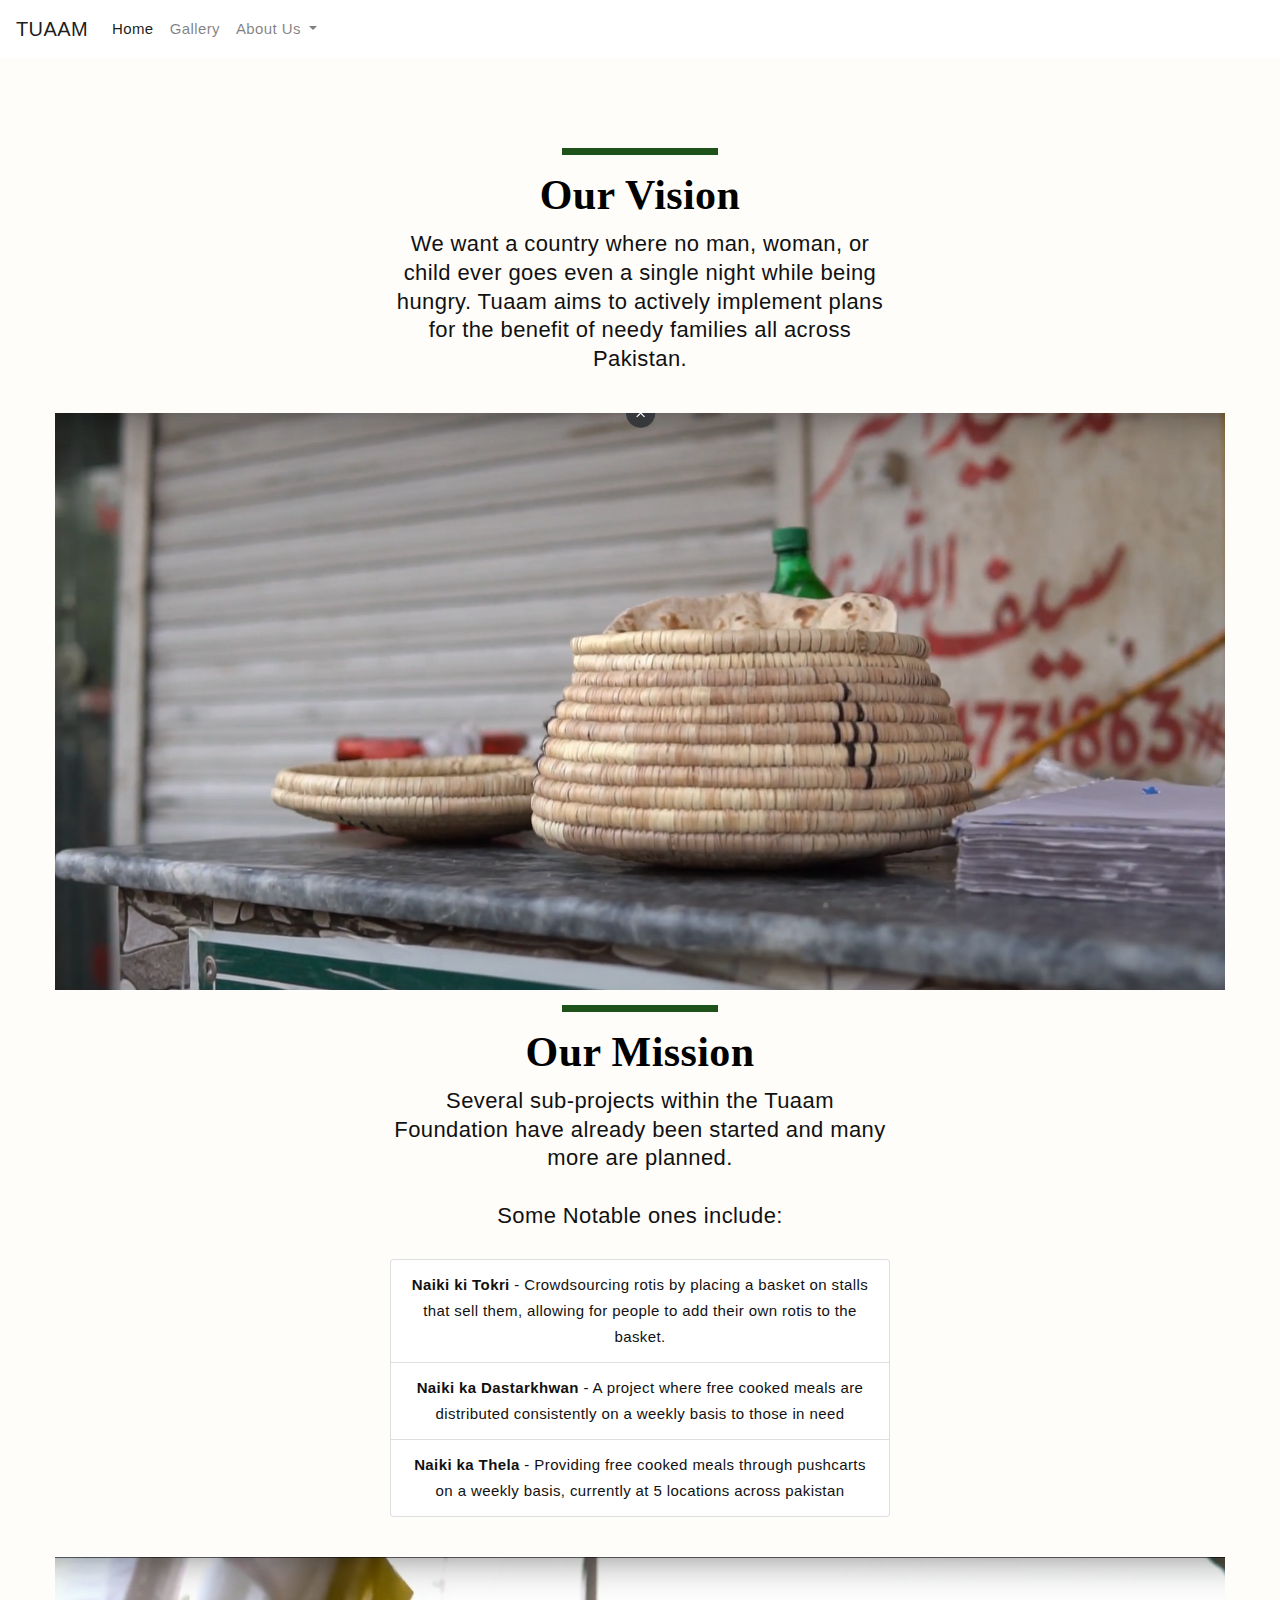
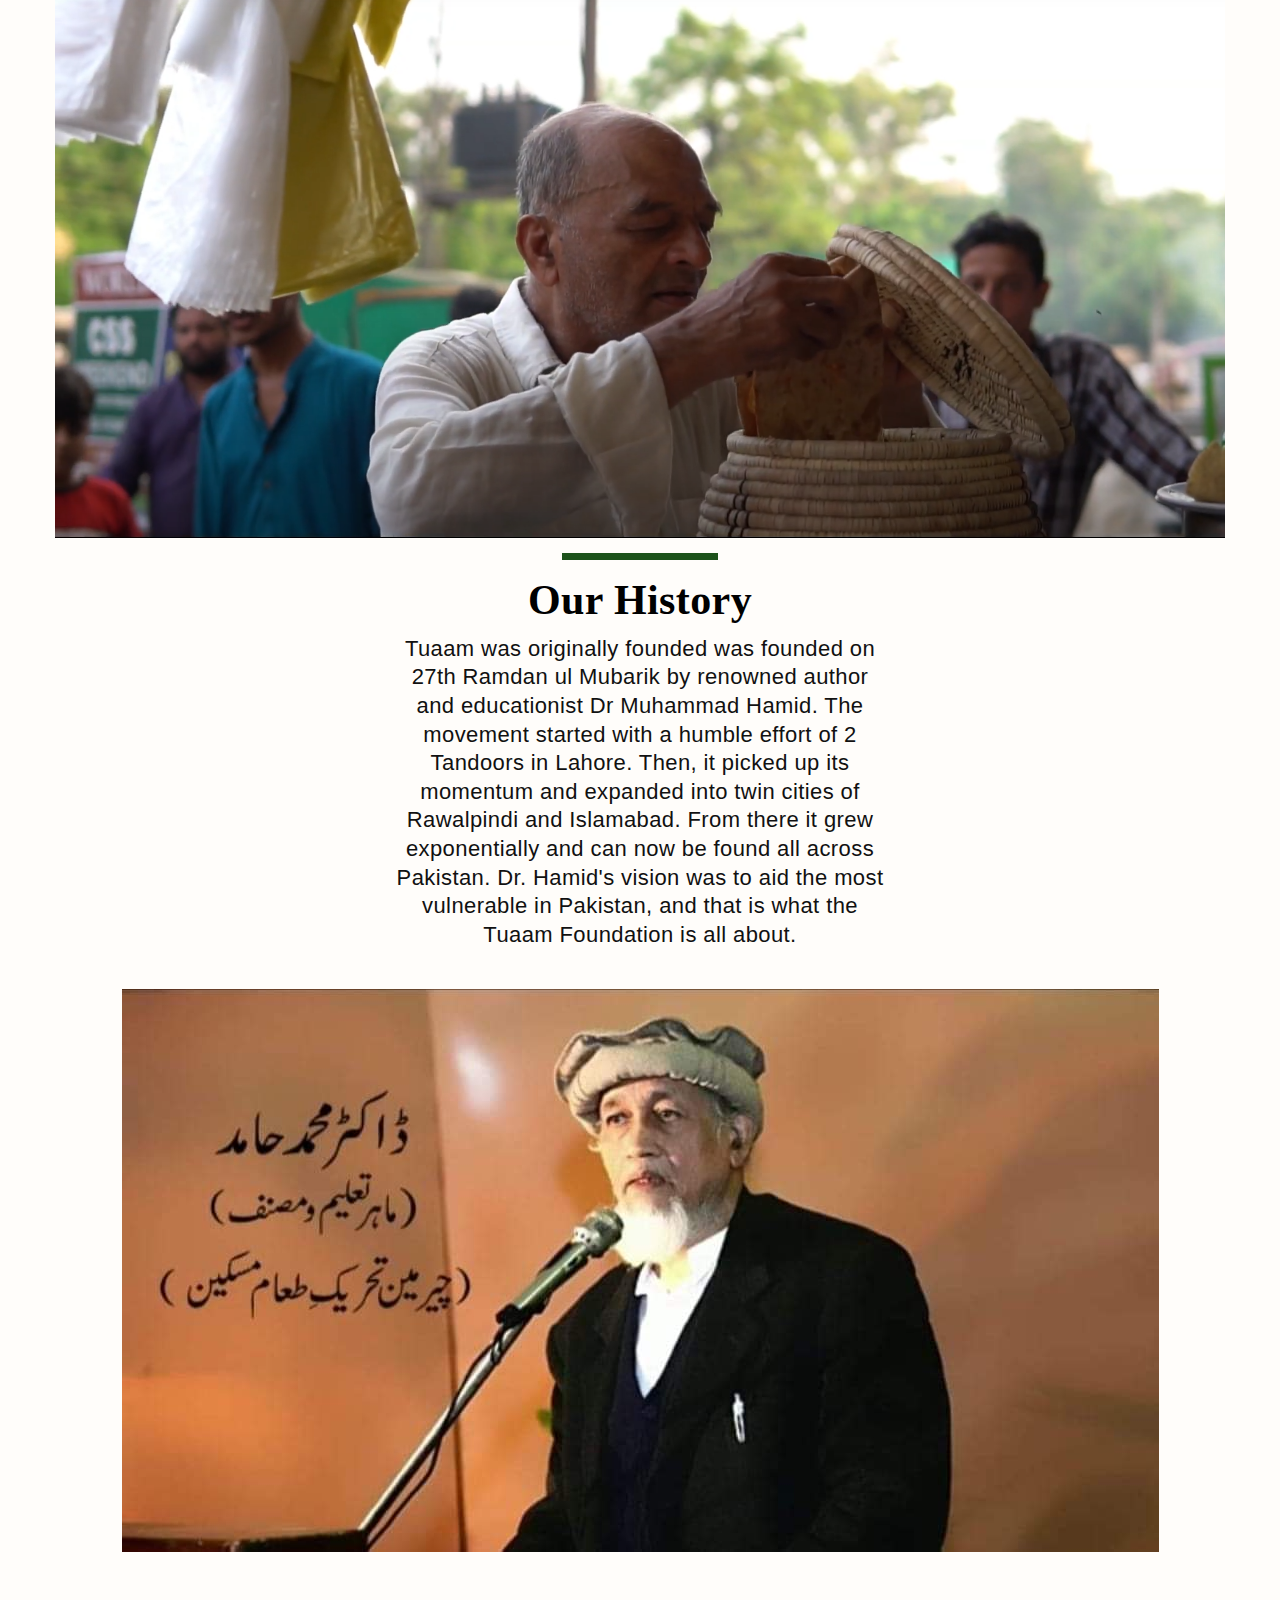
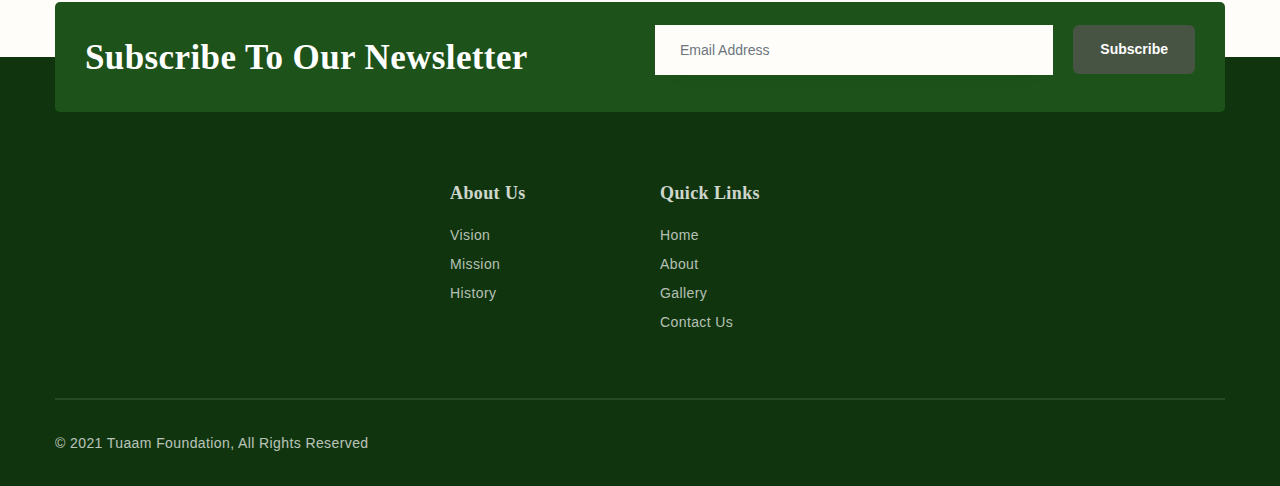
==== about.html @ 864266a8 "finished website" ====
<head>
  <title>About - Tuaam Foundation</title>
  <meta charset="utf-8" />
  <meta name="description" content="" />
  <meta name="viewport" content="width=device-width, initial-scale=1" />

  <link rel="shortcut icon" type="image/x-icon" href="img/icons/logo.png" />

  <link rel="stylesheet" href="css/bootstrap.min.css" />
  <link
    href="https://cdnjs.cloudflare.com/ajax/libs/bootstrap-datepicker/1.3.0/css/datepicker.css"
    rel="stylesheet"
    type="text/css"
  />
  <link rel="stylesheet" href="css/animate.css" />
  <link rel="stylesheet" href="css/all.min.css" />
  <link rel="stylesheet" href="css/default.css" />
  <link rel="stylesheet" href="css/style.css" />
  <link rel="stylesheet" href="css/responsive.css" />
  <link rel="stylesheet" class="color-changing" href="css/color.css" />
</head>

<nav class="navbar navbar-expand-lg navbar-light">
  <a class="navbar-brand" href="index.html">TUAAM</a>
  <button class="navbar-toggler" type="button" data-toggle="collapse" data-target="#navbarSupportedContent" aria-controls="navbarSupportedContent" aria-expanded="false" aria-label="Toggle navigation">
    <span class="navbar-toggler-icon"></span>
  </button>

  <div class="collapse navbar-collapse" id="navbarSupportedContent">
    <ul class="navbar-nav mr-auto">
      <li class="nav-item active">
        <a class="nav-link" href="index.html">Home <span class="sr-only">(current)</span></a>
      </li>
      <li class="nav-item">
        <a class="nav-link" href="gallery.html">Gallery</a>
      </li>
      <li class="nav-item dropdown">
        <a class="nav-link dropdown-toggle" href="#" id="navbarDropdown" role="button" data-toggle="dropdown" aria-haspopup="true" aria-expanded="false">
          About Us
        </a>
        <div class="dropdown-menu" aria-labelledby="navbarDropdown">
          <a class="dropdown-item" href="about.html#Vision">Vision</a>
          <a class="dropdown-item" href="about.html#Mission">Mission</a>
          <a class="dropdown-item" href="about.html#History">History</a>
        </div>
      </li>
    </ul>
  </div>
</nav>

<body>
  <section class="bg-light-white pt-90 pb-90 pb-md-50">
    <div class="container">
      <div class="row" id="Vision">
        <div class="col-lg-12 text-center">
          <img src="img/icons/line.png" alt="" class="line mb-15" />
          <h1 class="fs-42 slab f-800" style="color: black">Our Vision</h1>
          <h4 class="location-mp" style="color: rgb(17, 17, 17)">
            We want a country where no man, woman, or child ever goes even a
            single night while being hungry. Tuaam aims to actively implement
            plans for the benefit of needy families all across Pakistan.
          </h4>
          <img
            src="img/about/tokri.png"
            alt="Picture of one of our projects"
            class="line mb-15"
          />
        </div>
      </div>
      <div class="row" id="Mission">
        <div class="col-lg-12 text-center">
          <img src="img/icons/line.png" alt="" class="line mb-15" />
          <h1 class="fs-42 slab f-800" style="color: black">Our Mission</h1>
          <h4 class="location-mp" style="color: rgb(17, 17, 17)">
            Several sub-projects within the Tuaam Foundation have already been
            started and many more are planned. 
            <br>
            <br />
            Some Notable ones include:
            <br />
            <br>
            <ul class="list-group">
              <li class="list-group-item">
                <b>Naiki ki Tokri</b> - Crowdsourcing rotis by placing a basket
                on stalls that sell them, allowing for people to add their own
                rotis to the basket.
              </li>
              <li class="list-group-item"><b>Naiki ka Dastarkhwan</b> - A project where free cooked meals are distributed consistently on a weekly basis to those in need</b></li>
              <li class="list-group-item"><b>Naiki ka Thela</b> - Providing free cooked meals through pushcarts on a weekly basis, currently at 5 locations across pakistan</li>
            </ul>
          </h4>
          <img
            src="img/about/naiki.png"
            alt="Man drawing rotis from naiki ki tokri"
            class="line mb-15"
          />
        </div>
      </div>
      <div class="row" id="History">
        <div class="col-lg-12 text-center">
          <img src="img/icons/line.png" alt="" class="line mb-15" />
          <h1 class="fs-42 slab f-800" style="color: black">Our History</h1>
          <h4 class="location-mp" style="color: rgb(17, 17, 17)">
            Tuaam was originally founded was founded on 27th Ramdan ul Mubarik by renowned author and educationist Dr Muhammad Hamid. The movement started with a humble effort of 2 Tandoors in Lahore. Then, it picked up its momentum and expanded into twin cities of Rawalpindi and Islamabad. From there it grew exponentially and can now be found all across Pakistan. Dr. Hamid's vision was to aid the most vulnerable in Pakistan, and that is what the Tuaam Foundation is all about.
          </h4>
          <img
            src="img/about/hamid.jpg"
            alt="Picture of one of our projects"
            class="line mb-15"
          />
        </div>
      </div>
    </div>
  </section>

  <!-- bootstrap_modal starts here -->
  <div
    class="modal fade"
    id="volunteerModal"
    tabindex="-1"
    role="dialog"
    aria-labelledby="volunteerModalLabel"
    aria-hidden="true"
  >
    <div class="modal-dialog modal-lg" role="document">
      <div class="modal-content">
        <div class="modal-body" style="padding: 20px">
          <div class="text-center" style="padding: 20px 0">
            <h4><strong>PLEASE FILL IN YOUR PARTICULARS</strong></h4>
            <button
              type="button"
              class="close text-right"
              data-dismiss="modal"
              style="position: absolute; top: 6px; right: 8px"
            >
              &times;
            </button>
          </div>
          <div class="input-group mb-3">
            <div class="input-group-prepend">
              <span class="input-group-text"
                ><img src="img/images/name.png" width="15"
              /></span>
            </div>
            <input
              type="text"
              class="form-control"
              placeholder="Full Name"
              id="register-full-name"
              name="register-full-name"
            />
          </div>
          <div class="input-group mb-3">
            <div class="input-group-prepend">
              <span class="input-group-text"
                ><img src="img/images/mail.png" width="15"
              /></span>
            </div>
            <input
              type="text"
              class="form-control"
              placeholder="Email Address"
              id="register-email"
              name="register-email"
            />
          </div>
          <div class="input-group mb-3">
            <div class="input-group-prepend">
              <span class="input-group-text"
                ><img src="img/images/password.png" width="15"
              /></span>
            </div>
            <input
              type="text"
              class="form-control"
              placeholder="Password"
              id="register-password"
              name="register-password"
            />
          </div>
          <div class="input-group mb-3">
            <div class="input-group-prepend">
              <span class="input-group-text"
                ><img src="img/images/password.png" width="15"
              /></span>
            </div>
            <input
              type="text"
              class="form-control"
              placeholder="Re-enter Password"
              id="register-repeated-password"
              name="register-repeated-password"
            />
          </div>
          <div class="input-group mb-3">
            <div class="input-group-prepend">
              <span class="input-group-text"
                ><img src="img/images/telephone.png" width="15"
              /></span>
            </div>
            <input
              type="text"
              class="form-control"
              placeholder="Phone Number"
              id="register-phone-number"
              name="register-phone-number"
            />
          </div>

          <div class="mb-3">
            <div class="" style="width: 100%">
              <button type="button" class="btn btn-warning">CONTINUE</button>
            </div>
          </div>
        </div>
      </div>
    </div>
  </div>

  <!-- end Volunteers -->

  <!-- money section -->
  <div
    class="modal fade"
    id="moneyModal"
    tabindex="-1"
    role="dialog"
    aria-labelledby="moneyModalLabel"
    aria-hidden="true"
  >
    <div class="modal-dialog modal-lg" role="document">
      <div class="modal-content">
        <div class="modal-body" style="padding: 80px 0">
          <div class="row justify-content-md-center card-deck">
            <button
              type="button"
              class="close text-right"
              data-dismiss="modal"
              style="position: absolute; top: 6px; right: 8px"
            >
              &times;
            </button>
            <div class="col-sm-3 card bg-grey">
              <div class="card-body text-center">
                <img src="img/images/paypal.png" width="105" />
                <p class="card-text">PAYPAL</p>
                <div class="text-center" style="width: 100%">
                  <button type="button" class="btn btn-warning">
                    CONTINUE
                  </button>
                </div>
              </div>
            </div>
            <div class="col-sm-3 card bg-grey">
              <div class="card-body text-center">
                <img src="img/images/credit_card.png" width="100" />
                <p class="card-text">CREDIT CARD</p>
                <div class="text-center" style="width: 100%">
                  <button type="button" class="btn btn-warning">
                    CONTINUE
                  </button>
                </div>
              </div>
            </div>
          </div>
        </div>
      </div>
    </div>
  </div>

  <!-- Large modal -->

  <div
    class="modal fade"
    id="foodModal"
    tabindex="-1"
    role="dialog"
    aria-labelledby="foodModalLabel"
    aria-hidden="true"
  >
    <div class="modal-dialog modal-lg" role="document">
      <div class="modal-content">
        <div class="modal-body">
          <div class="food-details">
            <div class="text-center food-details-heading">
              <h4><strong>Donate Food Details</strong></h4>
            </div>
            <button
              type="button"
              class="close text-right"
              data-dismiss="modal"
              style="position: absolute; top: 6px; right: 8px"
            >
              &times;
            </button>
            <form>
              <div class="form-group">
                <label for="food-item" class="col-form-label">Food Item</label>
                <br />
                <p class="text-muted">Please specify, "5 Tins of Milo"</p>
                <input type="text" class="form-control" id="food-item" />
              </div>
              <div class="form-group">
                <label for="preferred-time" class="col-form-label"
                  >Preferred Time</label
                >
                <select class="form-control" id="preferred-time">
                  <option value="9am-11am">9am-11am</option>
                  <option value="11am-1pm">11am-1pm</option>
                  <option value="11am-1pm">1pm-3pm</option>
                  <option value="11am-1pm">3pm-5pm</option>
                  <option value="11am-1pm">5pm-7pm</option>
                  <option value="11am-1pm">7pm-9pm</option>
                  <option value="11am-1pm">9pm-11pm</option>
                </select>
              </div>

              <div class="form-group">
                <label for="date" class="col-form-label">Date</label>
                <div class="input-group mb-3">
                  <input
                    type="text"
                    class="form-control datepicker"
                    placeholder="Date"
                    id="date"
                    name="date"
                    data-date-format="dd-M-yyyy"
                    readonly
                  />
                  <div class="input-group-append">
                    <span class="input-group-text"
                      ><i class="fa fa-calendar"></i
                    ></span>
                  </div>
                </div>
              </div>

              <div class="form-group">
                <label for="expiry-date" class="col-form-label"
                  >Expiry Date</label
                >
                <br />
                <p class="text-muted">
                  *Ensure that the food is 6 months before expiry*
                </p>
                <div class="input-group mb-3">
                  <input
                    type="text"
                    class="form-control datepicker"
                    placeholder="Expiry Date"
                    id="expiry-date"
                    name="expiry-date"
                    data-date-format="dd-M-yyyy"
                    readonly
                  />
                  <div class="input-group-append">
                    <span class="input-group-text"
                      ><i class="fa fa-calendar"></i
                    ></span>
                  </div>
                </div>
              </div>
            </form>
          </div>
        </div>
        <div class="text-center" style="padding-bottom: 35px">
          <div class="text-center" style="width: 100%">
            <button type="button" class="btn btn-warning">Submit</button>
          </div>
        </div>
      </div>
    </div>
  </div>

  <!--   Section Ends Here-->

  <!-- footer starts here -->
  <footer
    class="bg-black footer-a pb-30"
    data-overlay="1"
    style="background-image: url('img/bg/ftr.jpg')"
  >
    <div class="container z-5">
      <div class="row">
        <div class="col-lg-12">
          <div class="footer-newsletter bg-yellow">
            <div class="row align-items-center">
              <div class="col-lg-6 text-center text-lg-left">
                <h2 class="fs-35 f-600 slab">Subscribe To Our Newsletter</h2>
              </div>
              <div class="col-lg-6 text-center text-lg-right">
                <form
                  action="https://tinyletter.com/Hisham"
                  method="post"
                  target="popupwindow"
                  onsubmit="window.open('https://tinyletter.com/Hisham', 'popupwindow', 'scrollbars=yes,width=800,height=600');return true"
                >
                  <div class="callback-footer-2 d-flex flex-column flex-sm-row">
                    <input
                      type="email"
                      name="email"
                      id="tlemail"
                      data-behavior="placeholder"
                      placeholder="Email Address"
                      class="form-control input-white shadow-2"
                      placeholder="Email Address"
                      required
                    />
                    <input type="hidden" value="1" name="embed" />
                    <input
                      type="submit"
                      class="btn btn-black ml-20 ml-xs-00 mt-xs-15"
                      value="Subscribe"
                    />
                    <input type="hidden" value="1" name="embed" />
                  </div>
                </form>
              </div>
            </div>
          </div>
        </div>
      </div>
    </div>
    <div class="container z-5">
      <div class="row mt-15 justify-content-center">
        <div class="col-lg-2 col-sm-6 pl-10 pl-md-15 mb-md-30">
          <h4 class="fs-18 f-700 slab yellow opacity-8" style="color: white">
            About Us
          </h4>
          <ul class="footer-links">
            <li><a href="#">Vision</a></li>
            <li><a href="#">Mission</a></li>
            <li><a href="#">History</a></li>
          </ul>
        </div>
        <div class="col-lg-2 col-sm-6 pl-20 pl-md-15 mb-md-30">
          <h4 class="fs-18 f-700 slab yellow opacity-8" style="color: white">
            Quick Links
          </h4>
          <ul class="footer-links">
            <li><a href="##">Home</a></li>
            <li><a href="##">About</a></li>
            <li><a href="##">Gallery</a></li>
            <li><a href="##">Contact Us</a></li>
          </ul>
        </div>
        <div class="col-12">
          <div class="hr-2 bg-light-white mt-60 mb-30 opacity-1"></div>
        </div>
      </div>
      <div class="row copy-footer">
        <div class="col-sm-6 text-center text-sm-left">
          <p class="mb-0 mb-xs-15">
            © 2021 Tuaam Foundation, All Rights Reserved
          </p>
        </div>
        <div class="col-sm-6 text-center text-sm-right">
          <ul class="social-icons team-social footer-social">
            <li>
              <a href="https://m.facebook.com/TTMPAK"
                ><i class="fab fa-facebook-f"></i
              ></a>
            </li>
          </ul>
        </div>
      </div>
    </div>
    <a href="#" class="scroll-btn bg-blue opacity-0"
      ><i class="fas fa-arrow-up"></i
    ></a>
  </footer>
  <!-- footer end -->

  <!-- JS Files/Scripts -->
  <script src="https://cdnjs.cloudflare.com/ajax/libs/bootstrap-datepicker/1.3.0/js/bootstrap-datepicker.js"></script>
  <script src="js/modernizr-3.5.0.min.js"></script>
  <script src="js/jquery-1.12.4.min.js"></script>
  <script src="js/bootstrap.bundle.min.js"></script>
  <script src="js/owl.carousel.min.js"></script>
  <script src="js/jquery.magnific-popup.min.js"></script>
  <script src="js/jquery.nice-select.min.js"></script>
  <script src="js/jquery.waypoints.min.js"></script>
  <script src="js/jquery.counterup.min.js"></script>
  <script src="js/jquery.countdown.min.js"></script>
  <script src="js/isotope.pkgd.min.js"></script>
  <script src="js/jquery.meanmenu.min.js"></script>
  <script src="js/jquery.event.move.js"></script>
  <script src="js/main.js"></script>
  <script src="https://ajax.googleapis.com/ajax/libs/jquery/3.4.1/jquery.min.js"></script>
  <script type="text/javascript" src="js/style.js"></script>
  <script
    src="https://kit.fontawesome.com/81b4ce2477.js"
    crossorigin="anonymous"
  ></script>
</body>
---- css/default.css ----
/*============================================*/


/* common css styles */


/*============================================*/


/*-- Margin Top custom defined margins--*/

.mt-5 {
    margin-top: 0px;
}

.mt-5 {
    margin-top: 5px;
}

.mt-10 {
    margin-top: 10px;
}

.mt-15 {
    margin-top: 15px;
}

.mt-20 {
    margin-top: 20px;
}

.mt-25 {
    margin-top: 25px;
}

.mt-30 {
    margin-top: 30px;
}

.mt-35 {
    margin-top: 35px;
}

.mt-40 {
    margin-top: 40px;
}

.mt-45 {
    margin-top: 45px;
}

.mt-50 {
    margin-top: 50px;
}

.mt-55 {
    margin-top: 55px;
}

.mt-60 {
    margin-top: 60px;
}

.mt-65 {
    margin-top: 65px;
}

.mt-70 {
    margin-top: 70px;
}

.mt-75 {
    margin-top: 75px;
}

.mt-80 {
    margin-top: 80px;
}

.mt-85 {
    margin-top: 85px;
}

.mt-90 {
    margin-top: 90px;
}

.mt-95 {
    margin-top: 95px;
}

.mt-100 {
    margin-top: 100px;
}

.mt-105 {
    margin-top: 105px;
}

.mt-110 {
    margin-top: 110px;
}

.mt-115 {
    margin-top: 115px;
}

.mt-120 {
    margin-top: 120px;
}


/*-- Margin Bottom custom defined--*/

.mb-0 {
    margin-bottom: 0px;
}

.mb-5 {
    margin-bottom: 5px;
}

.mb-10 {
    margin-bottom: 10px;
}

.mb-15 {
    margin-bottom: 15px;
}

.mb-20 {
    margin-bottom: 20px;
}

.mb-25 {
    margin-bottom: 25px;
}

.mb-30 {
    margin-bottom: 30px;
}

.mb-35 {
    margin-bottom: 35px;
}

.mb-40 {
    margin-bottom: 40px;
}

.mb-45 {
    margin-bottom: 45px;
}

.mb-50 {
    margin-bottom: 50px;
}

.mb-55 {
    margin-bottom: 55px;
}

.mb-60 {
    margin-bottom: 60px;
}

.mb-65 {
    margin-bottom: 65px;
}

.mb-70 {
    margin-bottom: 70px;
}

.mb-75 {
    margin-bottom: 75px;
}

.mb-80 {
    margin-bottom: 80px;
}

.mb-85 {
    margin-bottom: 85px;
}

.mb-90 {
    margin-bottom: 90px;
}

.mb-95 {
    margin-bottom: 95px;
}

.mb-100 {
    margin-bottom: 100px;
}

.mb-105 {
    margin-bottom: 105px;
}

.mb-110 {
    margin-bottom: 110px;
}

.mb-115 {
    margin-bottom: 115px;
}

.mb-120 {
    margin-bottom: 120px;
}


/*--margin right--*/

.mr-5 {
    margin-right: 5px;
}

.mr-10 {
    margin-right: 10px;
}

.mr-15 {
    margin-right: 15px;
}

.mr-20 {
    margin-right: 20px;
}

.mr-25 {
    margin-right: 25px;
}

.mr-30 {
    margin-right: 30px;
}

.mr-35 {
    margin-right: 35px;
}

.mr-40 {
    margin-right: 40px;
}

.mr-45 {
    margin-right: 45px;
}

.mr-50 {
    margin-right: 50px;
}

.mr-55 {
    margin-right: 55px;
}

.mr-60 {
    margin-right: 60px;
}

.mr-65 {
    margin-right: 65px;
}

.mr-70 {
    margin-right: 70px;
}

.mr-75 {
    margin-right: 75px;
}

.mr-80 {
    margin-right: 80px;
}

.mr-85 {
    margin-right: 85px;
}

.mr-90 {
    margin-right: 90px;
}

.mr-95 {
    margin-right: 95px;
}

.mr-100 {
    margin-right: 100px;
}

.mr-105 {
    margin-right: 105px;
}

.mr-110 {
    margin-right: 110px;
}

.mr-115 {
    margin-right: 115px;
}

.mr-120 {
    margin-right: 120px;
}


/*--margin left--*/

.ml-5 {
    margin-left: 5px !important;
}

.ml-10 {
    margin-left: 10px;
}

.ml-15 {
    margin-left: 15px;
}

.ml-20 {
    margin-left: 20px;
}

.ml-25 {
    margin-left: 25px;
}

.ml-30 {
    margin-left: 30px;
}

.ml-35 {
    margin-left: 35px;
}

.ml-40 {
    margin-left: 40px;
}

.ml-45 {
    margin-left: 45px;
}

.ml-50 {
    margin-left: 50px;
}

.ml-55 {
    margin-left: 55px;
}

.ml-60 {
    margin-left: 60px;
}

.ml-65 {
    margin-left: 65px;
}

.ml-70 {
    margin-left: 70px;
}

.ml-75 {
    margin-left: 75px;
}

.ml-80 {
    margin-left: 80px;
}

.ml-85 {
    margin-left: 85px;
}

.ml-90 {
    margin-left: 90px;
}

.ml-95 {
    margin-left: 95px;
}

.ml-100 {
    margin-left: 100px;
}

.ml-105 {
    margin-left: 105px;
}

.ml-110 {
    margin-left: 110px;
}

.ml-115 {
    margin-left: 115px;
}

.ml-120 {
    margin-left: 120px;
}


/*-- Padding Top --*/

.pt-00 {
    padding-top: 0px !important;
}

.pt-5 {
    padding-top: 5px;
}

.pt-10 {
    padding-top: 10px;
}

.pt-15 {
    padding-top: 15px;
}

.pt-20 {
    padding-top: 20px;
}

.pt-25 {
    padding-top: 25px;
}

.pt-30 {
    padding-top: 30px;
}

.pt-35 {
    padding-top: 35px;
}

.pt-40 {
    padding-top: 40px;
}

.pt-45 {
    padding-top: 45px;
}

.pt-50 {
    padding-top: 50px;
}

.pt-55 {
    padding-top: 55px;
}

.pt-60 {
    padding-top: 60px;
}

.pt-65 {
    padding-top: 65px;
}

.pt-70 {
    padding-top: 70px;
}

.pt-75 {
    padding-top: 75px;
}

.pt-80 {
    padding-top: 80px;
}

.pt-85 {
    padding-top: 85px;
}

.pt-90 {
    padding-top: 90px;
}

.pt-95 {
    padding-top: 95px;
}

.pt-100 {
    padding-top: 100px;
}

.pt-105 {
    padding-top: 105px;
}

.pt-110 {
    padding-top: 110px;
}

.pt-115 {
    padding-top: 115px;
}

.pt-120 {
    padding-top: 120px;
}


/*-- Padding Bottom --*/

.pb-00 {
    padding-bottom: 0px !important;
}

.pb-5 {
    padding-bottom: 5px;
}

.pb-10 {
    padding-bottom: 10px;
}

.pb-15 {
    padding-bottom: 15px;
}

.pb-20 {
    padding-bottom: 20px;
}

.pb-25 {
    padding-bottom: 25px;
}

.pb-30 {
    padding-bottom: 30px;
}

.pb-35 {
    padding-bottom: 35px;
}

.pb-40 {
    padding-bottom: 40px;
}

.pb-45 {
    padding-bottom: 45px;
}

.pb-50 {
    padding-bottom: 50px;
}

.pb-55 {
    padding-bottom: 55px;
}

.pb-60 {
    padding-bottom: 60px;
}

.pb-65 {
    padding-bottom: 65px;
}

.pb-70 {
    padding-bottom: 70px;
}

.pb-75 {
    padding-bottom: 75px;
}

.pb-80 {
    padding-bottom: 80px;
}

.pb-85 {
    padding-bottom: 85px;
}

.pb-90 {
    padding-bottom: 90px;
}

.pb-95 {
    padding-bottom: 95px;
}

.pb-100 {
    padding-bottom: 100px;
}

.pb-105 {
    padding-bottom: 105px;
}

.pb-110 {
    padding-bottom: 110px;
}

.pb-115 {
    padding-bottom: 115px;
}

.pb-120 {
    padding-bottom: 120px;
}


/*-- Padding Left --*/

.pl-00 {
    padding-left: 0px !important;
    ;
}

.pl-5 {
    padding-left: 5px !important;
}

.pl-10 {
    padding-left: 10px;
}

.pl-15 {
    padding-left: 15px;
}

.pl-20 {
    padding-left: 20px;
}

.pl-25 {
    padding-left: 25px;
}

.pl-30 {
    padding-left: 30px;
}

.pl-35 {
    padding-left: 35px;
}

.pl-35 {
    padding-left: 35px;
}

.pl-40 {
    padding-left: 40px;
}

.pl-45 {
    padding-left: 45px;
}

.pl-50 {
    padding-left: 50px;
}

.pl-55 {
    padding-left: 55px;
}

.pl-60 {
    padding-left: 60px;
}

.pl-65 {
    padding-left: 65px;
}

.pl-70 {
    padding-left: 70px;
}

.pl-75 {
    padding-left: 75px;
}

.pl-80 {
    padding-left: 80px;
}

.pl-85 {
    padding-left: 80px;
}

.pl-90 {
    padding-left: 90px;
}

.pl-95 {
    padding-left: 95px;
}

.pl-100 {
    padding-left: 100px;
}

.pl-105 {
    padding-left: 105px;
}

.pl-110 {
    padding-left: 110px;
}

.pl-115 {
    padding-left: 115px;
}

.pl-120 {
    padding-left: 120px;
}


/*-- Padding Right --*/

.pr-00 {
    padding-right: 0px !important;
}

.pr-5 {
    padding-right: 5px !important;
}

.pr-10 {
    padding-right: 10px;
}

.pr-15 {
    padding-right: 15px;
}

.pr-20 {
    padding-right: 20px;
}

.pr-25 {
    padding-right: 35px;
}

.pr-30 {
    padding-right: 30px;
}

.pr-35 {
    padding-right: 35px;
}

.pr-35 {
    padding-right: 35px;
}

.pr-40 {
    padding-right: 40px;
}

.pr-45 {
    padding-right: 45px;
}

.pr-50 {
    padding-right: 50px;
}

.pr-55 {
    padding-right: 55px;
}

.pr-60 {
    padding-right: 60px;
}

.pr-65 {
    padding-right: 65px;
}

.pr-70 {
    padding-right: 70px;
}

.pr-75 {
    padding-right: 75px;
}

.pr-80 {
    padding-right: 80px;
}

.pr-85 {
    padding-right: 80px;
}

.pr-90 {
    padding-right: 90px;
}

.pr-95 {
    padding-right: 95px;
}

.pr-100 {
    padding-right: 100px;
}

.pr-105 {
    padding-right: 105px;
}

.pr-110 {
    padding-right: 110px;
}

.pr-115 {
    padding-right: 115px;
}

.pr-120 {
    padding-right: 120px;
}


/*============================================*/


/*Responsive Margin and Padding */


/*============================================*/


/* Large devices (desktops, 992px and down) */

@media (max-width: 1199px) {
    /*-- Margin Top --*/
    .mt-lg-00 {
        margin-top: 0px !important;
    }
    .mt-lg-5 {
        margin-top: 5px !important;
    }
    .mt-lg-10 {
        margin-top: 10px;
    }
    .mt-lg-15 {
        margin-top: 15px;
    }
    .mt-lg-20 {
        margin-top: 20px;
    }
    .mt-lg-25 {
        margin-top: 25px;
    }
    .mt-lg-30 {
        margin-top: 30px;
    }
    .mt-lg-35 {
        margin-top: 35px;
    }
    .mt-lg-40 {
        margin-top: 40px;
    }
    .mt-lg-45 {
        margin-top: 45px;
    }
    .mt-lg-50 {
        margin-top: 50px;
    }
    .mt-lg-55 {
        margin-top: 55px;
    }
    .mt-lg-60 {
        margin-top: 60px;
    }
    .mt-lg-65 {
        margin-top: 65px;
    }
    .mt-lg-70 {
        margin-top: 70px;
    }
    .mt-lg-75 {
        margin-top: 75px;
    }
    .mt-lg-80 {
        margin-top: 80px;
    }
    .mt-lg-85 {
        margin-top: 85px;
    }
    .mt-lg-90 {
        margin-top: 90px;
    }
    .mt-lg-95 {
        margin-top: 95px;
    }
    .mt-lg-100 {
        margin-top: 100px;
    }
    /*-- Margin Bottom --*/
    .mb-lg-00 {
        margin-bottom: 0px !important;
    }
    .mb-lg-5 {
        margin-bottom: 5px !important;
    }
    .mb-lg-10 {
        margin-bottom: 10px;
    }
    .mb-lg-15 {
        margin-bottom: 15px;
    }
    .mb-lg-20 {
        margin-bottom: 20px;
    }
    .mb-lg-25 {
        margin-bottom: 25px;
    }
    .mb-lg-30 {
        margin-bottom: 30px;
    }
    .mb-lg-35 {
        margin-bottom: 35px;
    }
    .mb-lg-40 {
        margin-bottom: 40px;
    }
    .mb-lg-45 {
        margin-bottom: 45px;
    }
    .mb-lg-50 {
        margin-bottom: 50px;
    }
    .mb-lg-55 {
        margin-bottom: 55px;
    }
    .mb-lg-60 {
        margin-bottom: 60px;
    }
    .mb-lg-65 {
        margin-bottom: 65px;
    }
    .mb-lg-70 {
        margin-bottom: 70px;
    }
    .mb-lg-75 {
        margin-bottom: 75px;
    }
    .mb-lg-80 {
        margin-bottom: 80px;
    }
    .mb-lg-85 {
        margin-bottom: 85px;
    }
    .mb-lg-90 {
        margin-bottom: 90px;
    }
    .mb-lg-95 {
        margin-bottom: 95px;
    }
    .mb-lg-100 {
        margin-bottom: 100px;
    }
    /*--margin right--*/
    .mr-lg-00 {
        margin-right: 0px !important;
    }
    .mr-lg-5 {
        margin-right: 5px !important;
    }
    .mr-lg-10 {
        margin-right: 10px;
    }
    .mr-lg-15 {
        margin-right: 15px;
    }
    .mr-lg-20 {
        margin-right: 20px;
    }
    .mr-lg-25 {
        margin-right: 25px;
    }
    .mr-lg-30 {
        margin-right: 30px;
    }
    .mr-lg-35 {
        margin-right: 35px;
    }
    .mr-lg-40 {
        margin-right: 40px;
    }
    .mr-lg-45 {
        margin-right: 45px;
    }
    .mr-lg-50 {
        margin-right: 50px;
    }
    .mr-lg-55 {
        margin-right: 55px;
    }
    .mr-lg-60 {
        margin-right: 60px;
    }
    .mr-lg-65 {
        margin-right: 65px;
    }
    .mr-lg-70 {
        margin-right: 70px;
    }
    .mr-lg-75 {
        margin-right: 75px;
    }
    .mr-lg-80 {
        margin-right: 80px;
    }
    .mr-lg-85 {
        margin-right: 85px;
    }
    .mr-lg-90 {
        margin-right: 90px;
    }
    .mr-lg-95 {
        margin-right: 95px;
    }
    .mr-lg-100 {
        margin-right: 100px;
    }
    /*--margin left--*/
    .ml-lg-00 {
        margin-left: 0px !important;
    }
    .ml-lg-5 {
        margin-left: 5px !important;
    }
    .ml-lg-10 {
        margin-left: 10px;
    }
    .ml-lg-15 {
        margin-left: 15px;
    }
    .ml-lg-20 {
        margin-left: 20px;
    }
    .ml-lg-25 {
        margin-left: 25px;
    }
    .ml-lg-30 {
        margin-left: 30px;
    }
    .ml-lg-35 {
        margin-left: 35px;
    }
    .ml-lg-40 {
        margin-left: 40px;
    }
    .ml-lg-45 {
        margin-left: 45px;
    }
    .ml-lg-50 {
        margin-left: 50px;
    }
    .ml-lg-55 {
        margin-left: 55px;
    }
    .ml-lg-60 {
        margin-left: 60px;
    }
    .ml-lg-65 {
        margin-left: 65px;
    }
    .ml-lg-70 {
        margin-left: 70px;
    }
    .ml-lg-75 {
        margin-left: 75px;
    }
    .ml-lg-80 {
        margin-left: 80px;
    }
    .ml-lg-85 {
        margin-left: 85px;
    }
    .ml-lg-90 {
        margin-left: 90px;
    }
    .ml-lg-95 {
        margin-left: 95px;
    }
    .ml-lg-100 {
        margin-left: 100px;
    }
    /*-- Padding Top --*/
    .pt-lg-00 {
        padding-top: 0px !important;
    }
    .pt-lg-5 {
        padding-top: 5px !important;
    }
    .pt-lg-10 {
        padding-top: 10px;
    }
    .pt-lg-15 {
        padding-top: 15px;
    }
    .pt-lg-20 {
        padding-top: 20px;
    }
    .pt-lg-25 {
        padding-top: 25px;
    }
    .pt-lg-30 {
        padding-top: 30px;
    }
    .pt-lg-35 {
        padding-top: 35px;
    }
    .pt-lg-40 {
        padding-top: 40px;
    }
    .pt-lg-45 {
        padding-top: 45px;
    }
    .pt-lg-50 {
        padding-top: 50px;
    }
    .pt-lg-55 {
        padding-top: 55px;
    }
    .pt-lg-60 {
        padding-top: 60px;
    }
    .pt-lg-65 {
        padding-top: 65px;
    }
    .pt-lg-70 {
        padding-top: 70px;
    }
    .pt-lg-75 {
        padding-top: 75px;
    }
    .pt-lg-80 {
        padding-top: 80px;
    }
    .pt-lg-85 {
        padding-top: 85px;
    }
    .pt-lg-90 {
        padding-top: 90px;
    }
    .pt-lg-95 {
        padding-top: 95px;
    }
    .pt-lg-100 {
        padding-top: 100px;
    }
    /*-- Padding Bottom --*/
    .pb-lg-00 {
        padding-bottom: 0px !important;
    }
    .pb-lg-5 {
        padding-bottom: 5px !important;
    }
    .pb-lg-10 {
        padding-bottom: 10px;
    }
    .pb-lg-15 {
        padding-bottom: 15px;
    }
    .pb-lg-20 {
        padding-bottom: 20px;
    }
    .pb-lg-25 {
        padding-bottom: 25px;
    }
    .pb-lg-30 {
        padding-bottom: 30px;
    }
    .pb-lg-35 {
        padding-bottom: 35px;
    }
    .pb-lg-40 {
        padding-bottom: 40px;
    }
    .pb-lg-45 {
        padding-bottom: 45px;
    }
    .pb-lg-50 {
        padding-bottom: 50px;
    }
    .pb-lg-55 {
        padding-bottom: 55px;
    }
    .pb-lg-60 {
        padding-bottom: 60px;
    }
    .pb-lg-65 {
        padding-bottom: 65px;
    }
    .pb-lg-70 {
        padding-bottom: 70px;
    }
    .pb-lg-75 {
        padding-bottom: 75px;
    }
    .pb-lg-80 {
        padding-bottom: 80px;
    }
    .pb-lg-85 {
        padding-bottom: 85px;
    }
    .pb-lg-90 {
        padding-bottom: 90px;
    }
    .pb-lg-95 {
        padding-bottom: 95px;
    }
    .pb-lg-100 {
        padding-bottom: 100px;
    }
    /*-- Padding Left --*/
    .pl-lg-00 {
        padding-left: 0px !important;
    }
    .pl-lg-5 {
        padding-left: 5px !important;
    }
    .pl-lg-10 {
        padding-left: 10px;
    }
    .pl-lg-15 {
        padding-left: 15px;
    }
    .pl-lg-20 {
        padding-left: 20px;
    }
    .pl-lg-25 {
        padding-left: 25px;
    }
    .pl-lg-30 {
        padding-left: 30px;
    }
    .pl-lg-35 {
        padding-left: 35px;
    }
    .pl-lg-35 {
        padding-left: 35px;
    }
    .pl-lg-40 {
        padding-left: 40px;
    }
    .pl-lg-45 {
        padding-left: 45px;
    }
    .pl-lg-50 {
        padding-left: 50px;
    }
    .pl-lg-55 {
        padding-left: 55px;
    }
    .pl-lg-60 {
        padding-left: 60px;
    }
    .pl-lg-65 {
        padding-left: 65px;
    }
    .pl-lg-70 {
        padding-left: 70px;
    }
    .pl-lg-75 {
        padding-left: 75px;
    }
    .pl-lg-80 {
        padding-left: 80px;
    }
    .pl-lg-85 {
        padding-left: 85px;
    }
    .pl-lg-90 {
        padding-left: 90px;
    }
    .pl-lg-95 {
        padding-left: 95px;
    }
    .pl-lg-100 {
        padding-left: 100px;
    }
    /*-- Padding Right --*/
    .pr-lg-00 {
        padding-right: 0px !important;
    }
    .pr-lg-5 {
        padding-right: 5px !important;
    }
    .pr-lg-10 {
        padding-right: 10px;
    }
    .pr-lg-15 {
        padding-right: 15px;
    }
    .pr-lg-20 {
        padding-right: 20px;
    }
    .pr-lg-25 {
        padding-right: 35px;
    }
    .pr-lg-30 {
        padding-right: 30px;
    }
    .pr-lg-35 {
        padding-right: 35px;
    }
    .pr-lg-35 {
        padding-right: 35px;
    }
    .pr-lg-40 {
        padding-right: 40px;
    }
    .pr-lg-45 {
        padding-right: 45px;
    }
    .pr-lg-50 {
        padding-right: 50px;
    }
    .pr-lg-55 {
        padding-right: 55px;
    }
    .pr-lg-60 {
        padding-right: 60px;
    }
    .pr-lg-65 {
        padding-right: 65px;
    }
    .pr-lg-70 {
        padding-right: 70px;
    }
    .pr-lg-75 {
        padding-right: 75px;
    }
    .pr-lg-80 {
        padding-right: 80px;
    }
    .pr-lg-85 {
        padding-right: 85px;
    }
    .pr-lg-90 {
        padding-right: 90px;
    }
    .pr-lg-95 {
        padding-right: 95px;
    }
    .pr-lg-100 {
        padding-right: 100px;
    }
}


/* Medium devices (tablets, 768px and up) */

@media (max-width: 991px) {
    /*-- Margin Top --*/
    .mt-md-00 {
        margin-top: 0px !important;
    }
    .mt-md-5 {
        margin-top: 5px !important;
    }
    .mt-md-10 {
        margin-top: 10px;
    }
    .mt-md-15 {
        margin-top: 15px;
    }
    .mt-md-20 {
        margin-top: 20px;
    }
    .mt-md-25 {
        margin-top: 25px;
    }
    .mt-md-30 {
        margin-top: 30px;
    }
    .mt-md-35 {
        margin-top: 35px;
    }
    .mt-md-40 {
        margin-top: 40px;
    }
    .mt-md-45 {
        margin-top: 45px;
    }
    .mt-md-50 {
        margin-top: 50px;
    }
    .mt-md-55 {
        margin-top: 55px;
    }
    .mt-md-60 {
        margin-top: 60px;
    }
    .mt-md-65 {
        margin-top: 65px;
    }
    .mt-md-70 {
        margin-top: 70px;
    }
    .mt-md-75 {
        margin-top: 75px;
    }
    .mt-md-80 {
        margin-top: 80px;
    }
    .mt-md-85 {
        margin-top: 85px;
    }
    .mt-md-90 {
        margin-top: 90px;
    }
    .mt-md-95 {
        margin-top: 95px;
    }
    .mt-md-100 {
        margin-top: 100px;
    }
    /*-- Margin Bottom --*/
    .mb-md-00 {
        margin-bottom: 0px !important;
    }
    .mb-md-5 {
        margin-bottom: 5px !important;
    }
    .mb-md-10 {
        margin-bottom: 10px;
    }
    .mb-md-15 {
        margin-bottom: 15px;
    }
    .mb-md-20 {
        margin-bottom: 20px;
    }
    .mb-md-25 {
        margin-bottom: 25px;
    }
    .mb-md-30 {
        margin-bottom: 30px;
    }
    .mb-md-35 {
        margin-bottom: 35px;
    }
    .mb-md-40 {
        margin-bottom: 40px;
    }
    .mb-md-45 {
        margin-bottom: 45px;
    }
    .mb-md-50 {
        margin-bottom: 50px;
    }
    .mb-md-55 {
        margin-bottom: 55px;
    }
    .mb-md-60 {
        margin-bottom: 60px;
    }
    .mb-md-65 {
        margin-bottom: 65px;
    }
    .mb-md-70 {
        margin-bottom: 70px;
    }
    .mb-md-75 {
        margin-bottom: 75px;
    }
    .mb-md-80 {
        margin-bottom: 80px;
    }
    .mb-md-85 {
        margin-bottom: 85px;
    }
    .mb-md-90 {
        margin-bottom: 90px;
    }
    .mb-md-95 {
        margin-bottom: 95px;
    }
    .mb-md-100 {
        margin-bottom: 100px;
    }
    /*--margin right--*/
    .mr-md-00 {
        margin-right: 0px !important;
    }
    .mr-md-5 {
        margin-right: 5px !important;
    }
    .mr-md-10 {
        margin-right: 10px;
    }
    .mr-md-15 {
        margin-right: 15px;
    }
    .mr-md-20 {
        margin-right: 20px;
    }
    .mr-md-25 {
        margin-right: 25px;
    }
    .mr-md-30 {
        margin-right: 30px;
    }
    .mr-md-35 {
        margin-right: 35px;
    }
    .mr-md-40 {
        margin-right: 40px;
    }
    .mr-md-45 {
        margin-right: 45px;
    }
    .mr-md-50 {
        margin-right: 50px;
    }
    .mr-md-55 {
        margin-right: 55px;
    }
    .mr-md-60 {
        margin-right: 60px;
    }
    .mr-md-65 {
        margin-right: 65px;
    }
    .mr-md-70 {
        margin-right: 70px;
    }
    .mr-md-75 {
        margin-right: 75px;
    }
    .mr-md-80 {
        margin-right: 80px;
    }
    .mr-md-85 {
        margin-right: 85px;
    }
    .mr-md-90 {
        margin-right: 90px;
    }
    .mr-md-95 {
        margin-right: 95px;
    }
    .mr-md-100 {
        margin-right: 100px;
    }
    /*--margin left--*/
    .ml-md-00 {
        margin-left: 0px !important;
    }
    .ml-md-5 {
        margin-left: 5px !important;
    }
    .ml-md-10 {
        margin-left: 10px;
    }
    .ml-md-15 {
        margin-left: 15px;
    }
    .ml-md-20 {
        margin-left: 20px;
    }
    .ml-md-25 {
        margin-left: 25px;
    }
    .ml-md-30 {
        margin-left: 30px;
    }
    .ml-md-35 {
        margin-left: 35px;
    }
    .ml-md-40 {
        margin-left: 40px;
    }
    .ml-md-45 {
        margin-left: 45px;
    }
    .ml-md-50 {
        margin-left: 50px;
    }
    .ml-md-55 {
        margin-left: 55px;
    }
    .ml-md-60 {
        margin-left: 60px;
    }
    .ml-md-65 {
        margin-left: 65px;
    }
    .ml-md-70 {
        margin-left: 70px;
    }
    .ml-md-75 {
        margin-left: 75px;
    }
    .ml-md-80 {
        margin-left: 80px;
    }
    .ml-md-85 {
        margin-left: 85px;
    }
    .ml-md-90 {
        margin-left: 90px;
    }
    .ml-md-95 {
        margin-left: 95px;
    }
    .ml-md-100 {
        margin-left: 100px;
    }
    /*-- Padding Top --*/
    .pt-md-00 {
        padding-top: 0px !important;
    }
    .pt-md-5 {
        padding-top: 5px !important;
    }
    .pt-md-10 {
        padding-top: 10px;
    }
    .pt-md-15 {
        padding-top: 15px;
    }
    .pt-md-20 {
        padding-top: 20px;
    }
    .pt-md-25 {
        padding-top: 25px;
    }
    .pt-md-30 {
        padding-top: 30px;
    }
    .pt-md-35 {
        padding-top: 35px;
    }
    .pt-md-40 {
        padding-top: 40px;
    }
    .pt-md-45 {
        padding-top: 45px;
    }
    .pt-md-50 {
        padding-top: 50px;
    }
    .pt-md-55 {
        padding-top: 55px;
    }
    .pt-md-60 {
        padding-top: 60px;
    }
    .pt-md-65 {
        padding-top: 65px;
    }
    .pt-md-70 {
        padding-top: 70px;
    }
    .pt-md-75 {
        padding-top: 75px;
    }
    .pt-md-80 {
        padding-top: 80px;
    }
    .pt-md-85 {
        padding-top: 85px;
    }
    .pt-md-90 {
        padding-top: 90px;
    }
    .pt-md-95 {
        padding-top: 95px;
    }
    .pt-md-100 {
        padding-top: 100px;
    }
    /*-- Padding Bottom --*/
    .pb-md-00 {
        padding-bottom: 0px !important;
    }
    .pb-md-5 {
        padding-bottom: 5px !important;
    }
    .pb-md-10 {
        padding-bottom: 10px;
    }
    .pb-md-15 {
        padding-bottom: 15px;
    }
    .pb-md-20 {
        padding-bottom: 20px;
    }
    .pb-md-25 {
        padding-bottom: 25px;
    }
    .pb-md-30 {
        padding-bottom: 30px;
    }
    .pb-md-35 {
        padding-bottom: 35px;
    }
    .pb-md-40 {
        padding-bottom: 40px;
    }
    .pb-md-45 {
        padding-bottom: 45px;
    }
    .pb-md-50 {
        padding-bottom: 50px;
    }
    .pb-md-55 {
        padding-bottom: 55px;
    }
    .pb-md-60 {
        padding-bottom: 60px;
    }
    .pb-md-65 {
        padding-bottom: 65px;
    }
    .pb-md-70 {
        padding-bottom: 70px;
    }
    .pb-md-75 {
        padding-bottom: 75px;
    }
    .pb-md-80 {
        padding-bottom: 80px;
    }
    .pb-md-85 {
        padding-bottom: 85px;
    }
    .pb-md-90 {
        padding-bottom: 90px;
    }
    .pb-md-95 {
        padding-bottom: 95px;
    }
    .pb-md-100 {
        padding-bottom: 100px;
    }
    /*-- Padding Left --*/
    .pl-md-00 {
        padding-left: 0px !important;
    }
    .pl-md-5 {
        padding-left: 5px !important;
    }
    .pl-md-10 {
        padding-left: 10px;
    }
    .pl-md-15 {
        padding-left: 15px;
    }
    .pl-md-20 {
        padding-left: 20px;
    }
    .pl-md-25 {
        padding-left: 25px;
    }
    .pl-md-30 {
        padding-left: 30px;
    }
    .pl-md-35 {
        padding-left: 35px;
    }
    .pl-md-35 {
        padding-left: 35px;
    }
    .pl-md-40 {
        padding-left: 40px;
    }
    .pl-md-45 {
        padding-left: 45px;
    }
    .pl-md-50 {
        padding-left: 50px;
    }
    .pl-md-55 {
        padding-left: 55px;
    }
    .pl-md-60 {
        padding-left: 60px;
    }
    .pl-md-65 {
        padding-left: 65px;
    }
    .pl-md-70 {
        padding-left: 70px;
    }
    .pl-md-75 {
        padding-left: 75px;
    }
    .pl-md-80 {
        padding-left: 80px;
    }
    .pl-md-85 {
        padding-left: 85px;
    }
    .pl-md-90 {
        padding-left: 90px;
    }
    .pl-md-95 {
        padding-left: 95px;
    }
    .pl-md-100 {
        padding-left: 100px;
    }
    /*-- Padding Right --*/
    .pr-md-00 {
        padding-right: 0px !important;
    }
    .pr-md-5 {
        padding-right: 5px !important;
    }
    .pr-md-10 {
        padding-right: 10px;
    }
    .pr-md-15 {
        padding-right: 15px;
    }
    .pr-md-20 {
        padding-right: 20px;
    }
    .pr-md-25 {
        padding-right: 35px;
    }
    .pr-md-30 {
        padding-right: 30px;
    }
    .pr-md-35 {
        padding-right: 35px;
    }
    .pr-md-35 {
        padding-right: 35px;
    }
    .pr-md-40 {
        padding-right: 40px;
    }
    .pr-md-45 {
        padding-right: 45px;
    }
    .pr-md-50 {
        padding-right: 50px;
    }
    .pr-md-55 {
        padding-right: 55px;
    }
    .pr-md-60 {
        padding-right: 60px;
    }
    .pr-md-65 {
        padding-right: 65px;
    }
    .pr-md-70 {
        padding-right: 70px;
    }
    .pr-md-75 {
        padding-right: 75px;
    }
    .pr-md-80 {
        padding-right: 80px;
    }
    .pr-md-85 {
        padding-right: 85px;
    }
    .pr-md-90 {
        padding-right: 90px;
    }
    .pr-md-95 {
        padding-right: 95px;
    }
    .pr-md-100 {
        padding-right: 100px;
    }
}


/* Small devices (landscape phones, 576px and up) */

@media (max-width: 767px) {
    /*-- Margin Top --*/
    .mt-sm-00 {
        margin-top: 0px !important;
    }
    .mt-sm-5 {
        margin-top: 5px !important;
    }
    .mt-sm-10 {
        margin-top: 10px;
    }
    .mt-sm-15 {
        margin-top: 15px;
    }
    .mt-sm-20 {
        margin-top: 20px;
    }
    .mt-sm-25 {
        margin-top: 25px;
    }
    .mt-sm-30 {
        margin-top: 30px;
    }
    .mt-sm-35 {
        margin-top: 35px;
    }
    .mt-sm-40 {
        margin-top: 40px;
    }
    .mt-sm-45 {
        margin-top: 45px;
    }
    .mt-sm-50 {
        margin-top: 50px;
    }
    .mt-sm-55 {
        margin-top: 55px;
    }
    .mt-sm-60 {
        margin-top: 60px;
    }
    .mt-sm-65 {
        margin-top: 65px;
    }
    .mt-sm-70 {
        margin-top: 70px;
    }
    .mt-sm-75 {
        margin-top: 75px;
    }
    .mt-sm-80 {
        margin-top: 80px;
    }
    .mt-sm-85 {
        margin-top: 85px;
    }
    .mt-sm-90 {
        margin-top: 90px;
    }
    .mt-sm-95 {
        margin-top: 95px;
    }
    .mt-sm-100 {
        margin-top: 100px;
    }
    /*-- Margin Bottom --*/
    .mb-sm-00 {
        margin-bottom: 0px !important;
    }
    .mb-sm-5 {
        margin-bottom: 5px !important;
    }
    .mb-sm-10 {
        margin-bottom: 10px;
    }
    .mb-sm-15 {
        margin-bottom: 15px;
    }
    .mb-sm-20 {
        margin-bottom: 20px;
    }
    .mb-sm-25 {
        margin-bottom: 25px;
    }
    .mb-sm-30 {
        margin-bottom: 30px;
    }
    .mb-sm-35 {
        margin-bottom: 35px;
    }
    .mb-sm-40 {
        margin-bottom: 40px;
    }
    .mb-sm-45 {
        margin-bottom: 45px;
    }
    .mb-sm-50 {
        margin-bottom: 50px;
    }
    .mb-sm-55 {
        margin-bottom: 55px;
    }
    .mb-sm-60 {
        margin-bottom: 60px;
    }
    .mb-sm-65 {
        margin-bottom: 65px;
    }
    .mb-sm-70 {
        margin-bottom: 70px;
    }
    .mb-sm-75 {
        margin-bottom: 75px;
    }
    .mb-sm-80 {
        margin-bottom: 80px;
    }
    .mb-sm-85 {
        margin-bottom: 85px;
    }
    .mb-sm-90 {
        margin-bottom: 90px;
    }
    .mb-sm-95 {
        margin-bottom: 95px;
    }
    .mb-sm-100 {
        margin-bottom: 100px;
    }
    /*--margin right--*/
    .mr-sm-00 {
        margin-right: 0px !important;
    }
    .mr-sm-5 {
        margin-right: 5px !important;
    }
    .mr-sm-10 {
        margin-right: 10px;
    }
    .mr-sm-15 {
        margin-right: 15px;
    }
    .mr-sm-20 {
        margin-right: 20px;
    }
    .mr-sm-25 {
        margin-right: 25px;
    }
    .mr-sm-30 {
        margin-right: 30px;
    }
    .mr-sm-35 {
        margin-right: 35px;
    }
    .mr-sm-40 {
        margin-right: 40px;
    }
    .mr-sm-45 {
        margin-right: 45px;
    }
    .mr-sm-50 {
        margin-right: 50px;
    }
    .mr-sm-55 {
        margin-right: 55px;
    }
    .mr-sm-60 {
        margin-right: 60px;
    }
    .mr-sm-65 {
        margin-right: 65px;
    }
    .mr-sm-70 {
        margin-right: 70px;
    }
    .mr-sm-75 {
        margin-right: 75px;
    }
    .mr-sm-80 {
        margin-right: 80px;
    }
    .mr-sm-85 {
        margin-right: 85px;
    }
    .mr-sm-90 {
        margin-right: 90px;
    }
    .mr-sm-95 {
        margin-right: 95px;
    }
    .mr-sm-100 {
        margin-right: 100px;
    }
    /*--margin left--*/
    .ml-sm-00 {
        margin-left: 0px !important;
    }
    .ml-sm-5 {
        margin-left: 5px !important;
    }
    .ml-sm-10 {
        margin-left: 10px;
    }
    .ml-sm-15 {
        margin-left: 15px;
    }
    .ml-sm-20 {
        margin-left: 20px;
    }
    .ml-sm-25 {
        margin-left: 25px;
    }
    .ml-sm-30 {
        margin-left: 30px;
    }
    .ml-sm-35 {
        margin-left: 35px;
    }
    .ml-sm-40 {
        margin-left: 40px;
    }
    .ml-sm-45 {
        margin-left: 45px;
    }
    .ml-sm-50 {
        margin-left: 50px;
    }
    .ml-sm-55 {
        margin-left: 55px;
    }
    .ml-sm-60 {
        margin-left: 60px;
    }
    .ml-sm-65 {
        margin-left: 65px;
    }
    .ml-sm-70 {
        margin-left: 70px;
    }
    .ml-sm-75 {
        margin-left: 75px;
    }
    .ml-sm-80 {
        margin-left: 80px;
    }
    .ml-sm-85 {
        margin-left: 85px;
    }
    .ml-sm-90 {
        margin-left: 90px;
    }
    .ml-sm-95 {
        margin-left: 95px;
    }
    .ml-sm-100 {
        margin-left: 100px;
    }
    /*-- Padding Top --*/
    .pt-sm-00 {
        padding-top: 0px !important;
    }
    .pt-sm-5 {
        padding-top: 5px !important;
    }
    .pt-sm-10 {
        padding-top: 10px;
    }
    .pt-sm-15 {
        padding-top: 15px;
    }
    .pt-sm-20 {
        padding-top: 20px;
    }
    .pt-sm-25 {
        padding-top: 25px;
    }
    .pt-sm-30 {
        padding-top: 30px;
    }
    .pt-sm-35 {
        padding-top: 35px;
    }
    .pt-sm-40 {
        padding-top: 40px;
    }
    .pt-sm-45 {
        padding-top: 45px;
    }
    .pt-sm-50 {
        padding-top: 50px;
    }
    .pt-sm-55 {
        padding-top: 55px;
    }
    .pt-sm-60 {
        padding-top: 60px;
    }
    .pt-sm-65 {
        padding-top: 65px;
    }
    .pt-sm-70 {
        padding-top: 70px;
    }
    .pt-sm-75 {
        padding-top: 75px;
    }
    .pt-sm-80 {
        padding-top: 80px;
    }
    .pt-sm-85 {
        padding-top: 85px;
    }
    .pt-sm-90 {
        padding-top: 90px;
    }
    .pt-sm-95 {
        padding-top: 95px;
    }
    .pt-sm-100 {
        padding-top: 100px;
    }
    /*-- Padding Bottom --*/
    .pb-sm-00 {
        padding-bottom: 0px !important;
    }
    .pb-sm-5 {
        padding-bottom: 5px !important;
    }
    .pb-sm-10 {
        padding-bottom: 10px;
    }
    .pb-sm-15 {
        padding-bottom: 15px;
    }
    .pb-sm-20 {
        padding-bottom: 20px;
    }
    .pb-sm-25 {
        padding-bottom: 25px;
    }
    .pb-sm-30 {
        padding-bottom: 30px;
    }
    .pb-sm-35 {
        padding-bottom: 35px;
    }
    .pb-sm-40 {
        padding-bottom: 40px;
    }
    .pb-sm-45 {
        padding-bottom: 45px;
    }
    .pb-sm-50 {
        padding-bottom: 50px;
    }
    .pb-sm-55 {
        padding-bottom: 55px;
    }
    .pb-sm-60 {
        padding-bottom: 60px;
    }
    .pb-sm-65 {
        padding-bottom: 65px;
    }
    .pb-sm-70 {
        padding-bottom: 70px;
    }
    .pb-sm-75 {
        padding-bottom: 75px;
    }
    .pb-sm-80 {
        padding-bottom: 80px;
    }
    .pb-sm-85 {
        padding-bottom: 85px;
    }
    .pb-sm-90 {
        padding-bottom: 90px;
    }
    .pb-sm-95 {
        padding-bottom: 95px;
    }
    .pb-sm-100 {
        padding-bottom: 100px;
    }
    /*-- Padding Left --*/
    .pl-sm-00 {
        padding-left: 0px !important;
    }
    .pl-sm-5 {
        padding-left: 5px !important;
    }
    .pl-sm-10 {
        padding-left: 10px;
    }
    .pl-sm-15 {
        padding-left: 15px;
    }
    .pl-sm-20 {
        padding-left: 20px;
    }
    .pl-sm-25 {
        padding-left: 25px;
    }
    .pl-sm-30 {
        padding-left: 30px;
    }
    .pl-sm-35 {
        padding-left: 35px;
    }
    .pl-sm-35 {
        padding-left: 35px;
    }
    .pl-sm-40 {
        padding-left: 40px;
    }
    .pl-sm-45 {
        padding-left: 45px;
    }
    .pl-sm-50 {
        padding-left: 50px;
    }
    .pl-sm-55 {
        padding-left: 55px;
    }
    .pl-sm-60 {
        padding-left: 60px;
    }
    .pl-sm-65 {
        padding-left: 65px;
    }
    .pl-sm-70 {
        padding-left: 70px;
    }
    .pl-sm-75 {
        padding-left: 75px;
    }
    .pl-sm-80 {
        padding-left: 80px;
    }
    .pl-sm-85 {
        padding-left: 85px;
    }
    .pl-sm-90 {
        padding-left: 90px;
    }
    .pl-sm-95 {
        padding-left: 95px;
    }
    .pl-sm-100 {
        padding-left: 100px;
    }
    /*-- Padding Right --*/
    .pr-sm-00 {
        padding-right: 0px !important;
    }
    .pr-sm-5 {
        padding-right: 5px !important;
    }
    .pr-sm-10 {
        padding-right: 10px;
    }
    .pr-sm-15 {
        padding-right: 15px;
    }
    .pr-sm-20 {
        padding-right: 20px;
    }
    .pr-sm-25 {
        padding-right: 35px;
    }
    .pr-sm-30 {
        padding-right: 30px;
    }
    .pr-sm-35 {
        padding-right: 35px;
    }
    .pr-sm-35 {
        padding-right: 35px;
    }
    .pr-sm-40 {
        padding-right: 40px;
    }
    .pr-sm-45 {
        padding-right: 45px;
    }
    .pr-sm-50 {
        padding-right: 50px;
    }
    .pr-sm-55 {
        padding-right: 55px;
    }
    .pr-sm-60 {
        padding-right: 60px;
    }
    .pr-sm-65 {
        padding-right: 65px;
    }
    .pr-sm-70 {
        padding-right: 70px;
    }
    .pr-sm-75 {
        padding-right: 75px;
    }
    .pr-sm-80 {
        padding-right: 80px;
    }
    .pr-sm-85 {
        padding-right: 85px;
    }
    .pr-sm-90 {
        padding-right: 90px;
    }
    .pr-sm-95 {
        padding-right: 95px;
    }
    .pr-sm-100 {
        padding-right: 100px;
    }
}


/* Small devices (landscape phones, 576px and up) */

@media (max-width: 575px) {
    /*-- Margin Top --*/
    .mt-xs-00 {
        margin-top: 0px !important;
    }
    .mt-xs-5 {
        margin-top: 5px !important;
    }
    .mt-xs-10 {
        margin-top: 10px;
    }
    .mt-xs-15 {
        margin-top: 15px;
    }
    .mt-xs-20 {
        margin-top: 20px;
    }
    .mt-xs-25 {
        margin-top: 25px;
    }
    .mt-xs-30 {
        margin-top: 30px;
    }
    .mt-xs-35 {
        margin-top: 35px;
    }
    .mt-xs-40 {
        margin-top: 40px;
    }
    .mt-xs-45 {
        margin-top: 45px;
    }
    .mt-xs-50 {
        margin-top: 50px;
    }
    .mt-xs-55 {
        margin-top: 55px;
    }
    .mt-xs-60 {
        margin-top: 60px;
    }
    .mt-xs-65 {
        margin-top: 65px;
    }
    .mt-xs-70 {
        margin-top: 70px;
    }
    .mt-xs-75 {
        margin-top: 75px;
    }
    .mt-xs-80 {
        margin-top: 80px;
    }
    .mt-xs-85 {
        margin-top: 85px;
    }
    .mt-xs-90 {
        margin-top: 90px;
    }
    .mt-xs-95 {
        margin-top: 95px;
    }
    .mt-xs-100 {
        margin-top: 100px;
    }
    /*-- Margin Bottom --*/
    .mb-xs-00 {
        margin-bottom: 0px !important;
    }
    .mb-xs-5 {
        margin-bottom: 5px !important;
    }
    .mb-xs-10 {
        margin-bottom: 10px;
    }
    .mb-xs-15 {
        margin-bottom: 15px;
    }
    .mb-xs-20 {
        margin-bottom: 20px;
    }
    .mb-xs-25 {
        margin-bottom: 25px;
    }
    .mb-xs-30 {
        margin-bottom: 30px;
    }
    .mb-xs-35 {
        margin-bottom: 35px;
    }
    .mb-xs-40 {
        margin-bottom: 40px;
    }
    .mb-xs-45 {
        margin-bottom: 45px;
    }
    .mb-xs-50 {
        margin-bottom: 50px;
    }
    .mb-xs-55 {
        margin-bottom: 55px;
    }
    .mb-xs-60 {
        margin-bottom: 60px;
    }
    .mb-xs-65 {
        margin-bottom: 65px;
    }
    .mb-xs-70 {
        margin-bottom: 70px;
    }
    .mb-xs-75 {
        margin-bottom: 75px;
    }
    .mb-xs-80 {
        margin-bottom: 80px;
    }
    .mb-xs-85 {
        margin-bottom: 85px;
    }
    .mb-xs-90 {
        margin-bottom: 90px;
    }
    .mb-xs-95 {
        margin-bottom: 95px;
    }
    .mb-xs-100 {
        margin-bottom: 100px;
    }
    /*--margin right--*/
    .mr-xs-00 {
        margin-right: 0px !important;
    }
    .mr-xs-5 {
        margin-right: 5px !important;
    }
    .mr-xs-10 {
        margin-right: 10px;
    }
    .mr-xs-15 {
        margin-right: 15px;
    }
    .mr-xs-20 {
        margin-right: 20px;
    }
    .mr-xs-25 {
        margin-right: 25px;
    }
    .mr-xs-30 {
        margin-right: 30px;
    }
    .mr-xs-35 {
        margin-right: 35px;
    }
    .mr-xs-40 {
        margin-right: 40px;
    }
    .mr-xs-45 {
        margin-right: 45px;
    }
    .mr-xs-50 {
        margin-right: 50px;
    }
    .mr-xs-55 {
        margin-right: 55px;
    }
    .mr-xs-60 {
        margin-right: 60px;
    }
    .mr-xs-65 {
        margin-right: 65px;
    }
    .mr-xs-70 {
        margin-right: 70px;
    }
    .mr-xs-75 {
        margin-right: 75px;
    }
    .mr-xs-80 {
        margin-right: 80px;
    }
    .mr-xs-85 {
        margin-right: 85px;
    }
    .mr-xs-90 {
        margin-right: 90px;
    }
    .mr-xs-95 {
        margin-right: 95px;
    }
    .mr-xs-100 {
        margin-right: 100px;
    }
    /*--margin left--*/
    .ml-xs-00 {
        margin-left: 0px !important;
    }
    .ml-xs-5 {
        margin-left: 5px !important;
    }
    .ml-xs-10 {
        margin-left: 10px;
    }
    .ml-xs-15 {
        margin-left: 15px;
    }
    .ml-xs-20 {
        margin-left: 20px;
    }
    .ml-xs-25 {
        margin-left: 25px;
    }
    .ml-xs-30 {
        margin-left: 30px;
    }
    .ml-xs-35 {
        margin-left: 35px;
    }
    .ml-xs-40 {
        margin-left: 40px;
    }
    .ml-xs-45 {
        margin-left: 45px;
    }
    .ml-xs-50 {
        margin-left: 50px;
    }
    .ml-xs-55 {
        margin-left: 55px;
    }
    .ml-xs-60 {
        margin-left: 60px;
    }
    .ml-xs-65 {
        margin-left: 65px;
    }
    .ml-xs-70 {
        margin-left: 70px;
    }
    .ml-xs-75 {
        margin-left: 75px;
    }
    .ml-xs-80 {
        margin-left: 80px;
    }
    .ml-xs-85 {
        margin-left: 85px;
    }
    .ml-xs-90 {
        margin-left: 90px;
    }
    .ml-xs-95 {
        margin-left: 95px;
    }
    .ml-xs-100 {
        margin-left: 100px;
    }
    /*-- Padding Top --*/
    .pt-xs-00 {
        padding-top: 0px !important;
    }
    .pt-xs-5 {
        padding-top: 5px !important;
    }
    .pt-xs-10 {
        padding-top: 10px;
    }
    .pt-xs-15 {
        padding-top: 15px;
    }
    .pt-xs-20 {
        padding-top: 20px;
    }
    .pt-xs-25 {
        padding-top: 25px;
    }
    .pt-xs-30 {
        padding-top: 30px;
    }
    .pt-xs-35 {
        padding-top: 35px;
    }
    .pt-xs-40 {
        padding-top: 40px;
    }
    .pt-xs-45 {
        padding-top: 45px;
    }
    .pt-xs-50 {
        padding-top: 50px;
    }
    .pt-xs-55 {
        padding-top: 55px;
    }
    .pt-xs-60 {
        padding-top: 60px;
    }
    .pt-xs-65 {
        padding-top: 65px;
    }
    .pt-xs-70 {
        padding-top: 70px;
    }
    .pt-xs-75 {
        padding-top: 75px;
    }
    .pt-xs-80 {
        padding-top: 80px;
    }
    .pt-xs-85 {
        padding-top: 85px;
    }
    .pt-xs-90 {
        padding-top: 90px;
    }
    .pt-xs-95 {
        padding-top: 95px;
    }
    .pt-xs-100 {
        padding-top: 100px;
    }
    /*-- Padding Bottom --*/
    .pb-xs-00 {
        padding-bottom: 0px !important;
    }
    .pb-xs-5 {
        padding-bottom: 5px !important;
    }
    .pb-xs-10 {
        padding-bottom: 10px;
    }
    .pb-xs-15 {
        padding-bottom: 15px;
    }
    .pb-xs-20 {
        padding-bottom: 20px;
    }
    .pb-xs-25 {
        padding-bottom: 25px;
    }
    .pb-xs-30 {
        padding-bottom: 30px;
    }
    .pb-xs-35 {
        padding-bottom: 35px;
    }
    .pb-xs-40 {
        padding-bottom: 40px;
    }
    .pb-xs-45 {
        padding-bottom: 45px;
    }
    .pb-xs-50 {
        padding-bottom: 50px;
    }
    .pb-xs-55 {
        padding-bottom: 55px;
    }
    .pb-xs-60 {
        padding-bottom: 60px;
    }
    .pb-xs-65 {
        padding-bottom: 65px;
    }
    .pb-xs-70 {
        padding-bottom: 70px;
    }
    .pb-xs-75 {
        padding-bottom: 75px;
    }
    .pb-xs-80 {
        padding-bottom: 80px;
    }
    .pb-xs-85 {
        padding-bottom: 85px;
    }
    .pb-xs-90 {
        padding-bottom: 90px;
    }
    .pb-xs-95 {
        padding-bottom: 95px;
    }
    .pb-xs-100 {
        padding-bottom: 100px;
    }
    /*-- Padding Left --*/
    .pl-xs-00 {
        padding-left: 0px !important;
    }
    .pl-xs-5 {
        padding-left: 5px !important;
    }
    .pl-xs-10 {
        padding-left: 10px;
    }
    .pl-xs-15 {
        padding-left: 15px;
    }
    .pl-xs-20 {
        padding-left: 20px;
    }
    .pl-xs-25 {
        padding-left: 25px;
    }
    .pl-xs-30 {
        padding-left: 30px;
    }
    .pl-xs-35 {
        padding-left: 35px;
    }
    .pl-xs-35 {
        padding-left: 35px;
    }
    .pl-xs-40 {
        padding-left: 40px;
    }
    .pl-xs-45 {
        padding-left: 45px;
    }
    .pl-xs-50 {
        padding-left: 50px;
    }
    .pl-xs-55 {
        padding-left: 55px;
    }
    .pl-xs-60 {
        padding-left: 60px;
    }
    .pl-xs-65 {
        padding-left: 65px;
    }
    .pl-xs-70 {
        padding-left: 70px;
    }
    .pl-xs-75 {
        padding-left: 75px;
    }
    .pl-xs-80 {
        padding-left: 80px;
    }
    .pl-xs-85 {
        padding-left: 85px;
    }
    .pl-xs-90 {
        padding-left: 90px;
    }
    .pl-xs-95 {
        padding-left: 95px;
    }
    .pl-xs-100 {
        padding-left: 100px;
    }
    /*-- Padding Right --*/
    .pr-xs-00 {
        padding-right: 0px !important;
    }
    .pr-xs-5 {
        padding-right: 5px !important;
    }
    .pr-xs-10 {
        padding-right: 10px;
    }
    .pr-xs-15 {
        padding-right: 15px;
    }
    .pr-xs-20 {
        padding-right: 20px;
    }
    .pr-xs-25 {
        padding-right: 35px;
    }
    .pr-xs-30 {
        padding-right: 30px;
    }
    .pr-xs-35 {
        padding-right: 35px;
    }
    .pr-xs-35 {
        padding-right: 35px;
    }
    .pr-xs-40 {
        padding-right: 40px;
    }
    .pr-xs-45 {
        padding-right: 45px;
    }
    .pr-xs-50 {
        padding-right: 50px;
    }
    .pr-xs-55 {
        padding-right: 55px;
    }
    .pr-xs-60 {
        padding-right: 60px;
    }
    .pr-xs-65 {
        padding-right: 65px;
    }
    .pr-xs-70 {
        padding-right: 70px;
    }
    .pr-xs-75 {
        padding-right: 75px;
    }
    .pr-xs-80 {
        padding-right: 80px;
    }
    .pr-xs-85 {
        padding-right: 85px;
    }
    .pr-xs-90 {
        padding-right: 90px;
    }
    .pr-xs-95 {
        padding-right: 95px;
    }
    .pr-xs-100 {
        padding-right: 100px;
    }
}


/*============================================*/


/* Font size options */


/*============================================*/

.fs-11 {
    font-size: 11px;
}

.fs-12 {
    font-size: 12px;
}

.fs-13 {
    font-size: 13px;
}

.fs-14 {
    font-size: 14px;
}

.fs-15 {
    font-size: 15px;
}

.fs-16 {
    font-size: 16px;
}

.fs-17 {
    font-size: 17px;
}

.fs-18 {
    font-size: 18px;
}

.fs-19 {
    font-size: 19px;
}

.fs-20 {
    font-size: 20px;
}

.fs-21 {
    font-size: 21px;
}

.fs-22 {
    font-size: 22px;
}

.fs-23 {
    font-size: 23px;
}

.fs-24 {
    font-size: 24px;
}

.fs-25 {
    font-size: 25px;
}

.fs-26 {
    font-size: 26px;
}

.fs-27 {
    font-size: 27px;
}

.fs-28 {
    font-size: 28px;
}

.fs-29 {
    font-size: 29px;
}

.fs-30 {
    font-size: 30px;
}

.fs-31 {
    font-size: 31px;
}

.fs-32 {
    font-size: 32px;
}

.fs-33 {
    font-size: 33px;
}

.fs-34 {
    font-size: 34px;
}

.fs-35 {
    font-size: 35px;
}

.fs-36 {
    font-size: 36px;
}

.fs-37 {
    font-size: 37px;
}

.fs-38 {
    font-size: 38px;
}

.fs-39 {
    font-size: 39px;
}

.fs-40 {
    font-size: 40px;
}

.fs-41 {
    font-size: 41px;
}

.fs-42 {
    font-size: 42px;
}

.fs-43 {
    font-size: 43px;
}

.fs-44 {
    font-size: 44px;
}

.fs-45 {
    font-size: 45px;
}

.fs-46 {
    font-size: 46px;
}

.fs-47 {
    font-size: 47px;
}

.fs-48 {
    font-size: 48px;
}

.fs-49 {
    font-size: 49px;
}

.fs-50 {
    font-size: 50px;
}

.fs-51 {
    font-size: 51px;
}

.fs-52 {
    font-size: 52px;
}

.fs-53 {
    font-size: 53px;
}

.fs-54 {
    font-size: 54px;
}

.fs-55 {
    font-size: 55px;
}

.fs-56 {
    font-size: 56px;
}

.fs-57 {
    font-size: 57px;
}

.fs-58 {
    font-size: 58px;
}

.fs-59 {
    font-size: 59px;
}

.fs-60 {
    font-size: 60px;
}


/*============================================*/


/* Font weight options */


/*============================================*/

.f-900 {
    font-weight: 900;
}

.f-800 {
    font-weight: 800;
}

.f-700 {
    font-weight: 700;
}

.f-600 {
    font-weight: 600;
}

.f-500 {
    font-weight: 500;
}

.f-400 {
    font-weight: 400;
}

.f-300 {
    font-weight: 300;
}

.f-200 {
    font-weight: 200;
}

.f-100 {
    font-weight: 100;
}

.italic {
    font-style: italic;
}


/*============================================*/


/* Line height */


/*============================================*/

.lh-10 {
    line-height: 1;
}

.lh-11 {
    line-height: 1.1;
}

.lh-12 {
    line-height: 1.2;
}

.lh-13 {
    line-height: 1.3;
}

.lh-14 {
    line-height: 1.4;
}

.lh-15 {
    line-height: 1.5;
}

.lh-16 {
    line-height: 1.6;
}

.lh-17 {
    line-height: 1.7;
}

.lh-18 {
    line-height: 1.8;
}

.lh-19 {
    line-height: 1.9;
}

.lh-20 {
    line-height: 2;
}

.lh-21 {
    line-height: 2.1;
}

.lh-22 {
    line-height: 2.2;
}

.lh-23 {
    line-height: 2.3;
}

.lh-24 {
    line-height: 2.4;
}

.lh-25 {
    line-height: 2.5;
}

.lh-26 {
    line-height: 2.6;
}

.lh-27 {
    line-height: 2.7;
}

.lh-28 {
    line-height: 2.8;
}

.lh-29 {
    line-height: 2.9;
}

.lh-30 {
    line-height: 3;
}


/*============================================*/


/* Radius options */


/*============================================*/

.radius-1 {
    border-radius: 1px;
}

.radius-2 {
    border-radius: 2px;
}

.radius-3 {
    border-radius: 3px;
}

.radius-4 {
    border-radius: 4px;
}

.radius-5 {
    border-radius: 5px;
}

.radius-6 {
    border-radius: 6px;
}

.radius-7 {
    border-radius: 7px;
}

.radius-8 {
    border-radius: 8px;
}

.radius-9 {
    border-radius: 9px;
}

.radius-10 {
    border-radius: 10px;
}

.radius-15 {
    border-radius: 15px;
}

.radius-20 {
    border-radius: 20px;
}

.radius-25 {
    border-radius: 25px;
}

.radius-30 {
    border-radius: 30px;
}

.radius-35 {
    border-radius: 35px;
}

.radius-40 {
    border-radius: 40px;
}

.radius-45 {
    border-radius: 45px;
}

.radius-50 {
    border-radius: 50px;
}

.radius-100 {
    border-radius: 100px;
}


/*============================================*/


/* Opacity options */


/*============================================*/

.opacity-0 {
    opacity: 0.0;
}

.opacity-1 {
    opacity: 0.1;
}

.opacity-2 {
    opacity: 0.2;
}

.opacity-3 {
    opacity: 0.3;
}

.opacity-4 {
    opacity: 0.4;
}

.opacity-5 {
    opacity: 0.5;
}

.opacity-6 {
    opacity: 0.6;
}

.opacity-7 {
    opacity: 0.7;
}

.opacity-8 {
    opacity: 0.8;
}

.opacity-9 {
    opacity: 0.9
}

.opacity-10 {
    opacity: 1.0;
}


/*============================================*/


/* z-index values */


/*============================================*/

.z-1,
.z-2,
.z-3,
.z-4,
.z-5,
.z-6,
.z-7,
.z-8,
.z-9,
.z-10,
.z-15,
.z-20,
.z-25,
.z-30,
.z-35,
.z-40,
.z-45,
.z-50 {
    position: relative;
}

.z-1 {
    z-index: 1;
}

.z-2 {
    z-index: 2;
}

.z-3 {
    z-index: 3;
}

.z-4 {
    z-index: 4;
}

.z-5 {
    z-index: 5;
}

.z-6 {
    z-index: 6;
}

.z-7 {
    z-index: 7;
}

.z-8 {
    z-index: 8;
}

.z-9 {
    z-index: 9;
}

.z-10 {
    z-index: 10;
}

.z-15 {
    z-index: 15;
}

.z-20 {
    z-index: 20;
}

.z-25 {
    z-index: 25;
}

.z-30 {
    z-index: 30;
}

.z-35 {
    z-index: 35;
}

.z-40 {
    z-index: 40;
}

.z-45 {
    z-index: 45;
}

.z-50 {
    z-index: 50;
}


/*============================================*/


/* Overlay color bg options */


/*============================================*/

.bg-cover {
    background-size: cover !important;
    background-position: center center !important;
}

[data-overlay] {
    position: relative;
    background-size: cover;
    background-position: center center;
}

[data-overlay]::before {
    content: "";
    height: 100%;
    left: 0;
    position: absolute;
    top: 0;
    width: 100%;
    z-index: 1;
}

[data-overlay="1"]::before {
    opacity: 0.1;
}

[data-overlay="2"]::before {
    opacity: 0.2;
}

[data-overlay="3"]::before {
    opacity: 0.3;
}

[data-overlay="4"]::before {
    opacity: 0.4;
}

[data-overlay="5"]::before {
    opacity: 0.5;
}

[data-overlay="6"]::before {
    opacity: 0.6;
}

[data-overlay="7"]::before {
    opacity: 0.7;
}

[data-overlay="8"]::before {
    opacity: 0.8;
}
[data-overlay="85"]::before {
    opacity: 0.85;
}

[data-overlay="9"]::before {
    opacity: 0.9;
}

[data-overlay="94"]::before {
    opacity: 0.94;
}

[data-overlay="95"]::before {
    opacity: 0.95;
}

[data-overlay="96"]::before {
    opacity: 0.96;
}

.o-hidden {
    overflow: hidden;
}


/*============================================*/


/* Custome radio and checkbox */


/*============================================*/

.custom-checkbox .custom-control-input:checked~.custom-control-label::before {
    background-color: #fff;
    border: 1px solid #000;
}

.custom-control-label::before {
    top: 4px;
    border-radius: 0px;
    width: 14px;
    height: 14px;
    background-color: #fff;
    border: 1px solid #35322b;
}

.custom-checkbox .custom-control-label::before {
    border-radius: 0px;
}

.custom-control-label::after {
    width: 14px;
    height: 14px;
}

.custom-checkbox .custom-control-input:checked~.custom-control-label::after {}

.custom-checkbox .custom-control-input:checked~.custom-control-label::after {
    background-image: url("data:image/svg+xml;charset=utf8,%3Csvg xmlns='http://www.w3.org/2000/svg' viewBox='0 0 8 8'%3E%3Cpath fill='black' d='M6.564.75l-3.59 3.612-1.538-1.55L0 4.26 2.974 7.25 8 2.193z'/%3E%3C/svg%3E");
    background-size: 10px;
}

.custom-control-input:focus~.custom-control-label::before {
    box-shadow: none;
}


/*============================================*/


/* Star rating  */


/*============================================*/

[data-starsactive] li i {
    color: rgba(19, 27, 35, 0.2);
}

[data-starsactive~="1"] li i:nth-child(1) {
    color: #f6ae2d;
}

[data-starsactive~="2"] li i:nth-child(1),
[data-starsactive~="2"] li i:nth-child(2) {
    color: #f6ae2d;
}

[data-starsactive~="3"] li i:nth-child(1),
[data-starsactive~="3"] li i:nth-child(2),
[data-starsactive~="3"] li i:nth-child(3) {
    color: #f6ae2d;
}

[data-starsactive~="4"] li i:nth-child(1),
[data-starsactive~="4"] li i:nth-child(2),
[data-starsactive~="4"] li i:nth-child(3),
[data-starsactive~="4"] li i:nth-child(4) {
    color: #f6ae2d;
}

[data-starsactive~="5"] li i:nth-child(1),
[data-starsactive~="5"] li i:nth-child(2),
[data-starsactive~="5"] li i:nth-child(3),
[data-starsactive~="5"] li i:nth-child(4),
[data-starsactive~="5"] li i:nth-child(5) {
    color: #f6ae2d;
}


/*============================================*/


/* Custome animation classess */


/*============================================*/


@-webkit-keyframes rotating /* Safari and Chrome */ {
  from {
    -webkit-transform: rotate(0deg);
    -o-transform: rotate(0deg);
    transform: rotate(0deg);
  }
  to {
    -webkit-transform: rotate(360deg);
    -o-transform: rotate(360deg);
    transform: rotate(360deg);
  }
}
@keyframes rotating {
  from {
    -ms-transform: rotate(0deg);
    -moz-transform: rotate(0deg);
    -webkit-transform: rotate(0deg);
    -o-transform: rotate(0deg);
    transform: rotate(0deg);
  }
  to {
    -ms-transform: rotate(360deg);
    -moz-transform: rotate(360deg);
    -webkit-transform: rotate(360deg);
    -o-transform: rotate(360deg);
    transform: rotate(360deg);
  }
}
.rotating {
  -webkit-animation: rotating 2s linear infinite;
  -moz-animation: rotating 2s linear infinite;
  -ms-animation: rotating 2s linear infinite;
  -o-animation: rotating 2s linear infinite;
  animation: rotating 2s linear infinite;
}

@-webkit-keyframes fadeIn {
    from {
        opacity: 0;
    }
    to {
        opacity: 1;
    }
}

@keyframes fadeIn {
    from {
        opacity: 0;
    }
    to {
        opacity: 1;
    }
}

.fadeIn {
    -webkit-animation-name: fadeIn;
    animation-name: fadeIn;
}

@-webkit-keyframes fadeInDown {
    from {
        opacity: 0;
        -webkit-transform: translate3d(0, -20%, 0);
        transform: translate3d(0, -20%, 0);
    }
    to {
        opacity: 1;
        -webkit-transform: translate3d(0, 0, 0);
        transform: translate3d(0, 0, 0);
    }
}

@keyframes fadeInDown {
    from {
        opacity: 0;
        -webkit-transform: translate3d(0, -20%, 0);
        transform: translate3d(0, -20%, 0);
    }
    to {
        opacity: 1;
        -webkit-transform: translate3d(0, 0, 0);
        transform: translate3d(0, 0, 0);
    }
}

.fadeInDown {
    -webkit-animation-name: fadeInDown;
    animation-name: fadeInDown;
}

@-webkit-keyframes fadeInLeft {
    from {
        opacity: 0;
        -webkit-transform: translate3d(-3%, 0, 0);
        transform: translate3d(-3%, 0, 0);
    }
    to {
        opacity: 1;
        -webkit-transform: translate3d(0, 0, 0);
        transform: translate3d(0, 0, 0);
    }
}

@keyframes fadeInLeft {
    from {
        opacity: 0;
        -webkit-transform: translate3d(-3%, 0, 0);
        transform: translate3d(-3%, 0, 0);
    }
    to {
        opacity: 1;
        -webkit-transform: translate3d(0, 0, 0);
        transform: translate3d(0, 0, 0);
    }
}

.fadeInLeft {
    -webkit-animation-name: fadeInLeft;
    animation-name: fadeInLeft;
}

@-webkit-keyframes fadeInRight {
    from {
        opacity: 0;
        -webkit-transform: translate3d(3%, 0, 0);
        transform: translate3d(3%, 0, 0);
    }
    to {
        opacity: 1;
        -webkit-transform: translate3d(0, 0, 0);
        transform: translate3d(0, 0, 0);
    }
}

@keyframes fadeInRight {
    from {
        opacity: 0;
        -webkit-transform: translate3d(3%, 0, 0);
        transform: translate3d(3%, 0, 0);
    }
    to {
        opacity: 1;
        -webkit-transform: translate3d(0, 0, 0);
        transform: translate3d(0, 0, 0);
    }
}

.fadeInRight {
    -webkit-animation-name: fadeInRight;
    animation-name: fadeInRight;
}

@-webkit-keyframes fadeInUp {
    from {
        opacity: 0;
        -webkit-transform: translate3d(0, 5%, 0);
        transform: translate3d(0, 5%, 0);
    }
    to {
        opacity: 1;
        -webkit-transform: translate3d(0, 0, 0);
        transform: translate3d(0, 0, 0);
    }
}

@keyframes fadeInUp {
    from {
        opacity: 0;
        -webkit-transform: translate3d(0, 5%, 0);
        transform: translate3d(0, 5%, 0);
    }
    to {
        opacity: 1;
        -webkit-transform: translate3d(0, 0, 0);
        transform: translate3d(0, 0, 0);
    }
}

.fadeInUp {
    -webkit-animation-name: fadeInUp;
    animation-name: fadeInUp;
}

@-webkit-keyframes fadeOut {
    from {
        opacity: 1;
    }
    to {
        opacity: 0;
    }
}

@keyframes fadeOut {
    from {
        opacity: 1;
    }
    to {
        opacity: 0;
    }
}

.fadeOut {
    -webkit-animation-name: fadeOut;
    animation-name: fadeOut;
}

@-webkit-keyframes fadeOutDown {
    from {
        opacity: 1;
    }
    to {
        opacity: 0;
        -webkit-transform: translate3d(0, 100%, 0);
        transform: translate3d(0, 100%, 0);
    }
}

@keyframes fadeOutDown {
    from {
        opacity: 1;
    }
    to {
        opacity: 0;
        -webkit-transform: translate3d(0, 100%, 0);
        transform: translate3d(0, 100%, 0);
    }
}

.fadeOutDown {
    -webkit-animation-name: fadeOutDown;
    animation-name: fadeOutDown;
}

@-webkit-keyframes fadeOut {
    from {
        opacity: 1;
    }
    to {
        opacity: 0;
    }
}

@keyframes fadeOut {
    from {
        opacity: 1;
    }
    to {
        opacity: 0;
    }
}

.fadeOut {
    -webkit-animation-name: fadeOut;
    animation-name: fadeOut;
}

@-webkit-keyframes fadeOutDown {
    from {
        opacity: 1;
    }
    to {
        opacity: 0;
        -webkit-transform: translate3d(0, 100%, 0);
        transform: translate3d(0, 100%, 0);
    }
}

@keyframes fadeOutDown {
    from {
        opacity: 1;
    }
    to {
        opacity: 0;
        -webkit-transform: translate3d(0, 100%, 0);
        transform: translate3d(0, 100%, 0);
    }
}

.fadeOutDown {
    -webkit-animation-name: fadeOutDown;
    animation-name: fadeOutDown;
}

.blob-small {
    animation: pulse-blue-small 2s infinite;
}


/*header animation*/

@-webkit-keyframes showHeader {
    0% {
        -webkit-transform: translateY(-100%);
        transform: translateY(-100%);
    }
    100% {
        -webkit-transform: none;
        transform: none;
    }
}

@-moz-keyframes showHeader {
    0% {
        -moz-transform: translateY(-100%);
        transform: translateY(-100%);
    }
    100% {
        -moz-transform: none;
        transform: none;
    }
}

@-o-keyframes showHeader {
    0% {
        -o-transform: translateY(-100%);
        transform: translateY(-100%);
    }
    100% {
        -o-transform: none;
        transform: none;
    }
}

@keyframes showHeader {
    0% {
        -webkit-transform: translateY(-100%);
        -moz-transform: translateY(-100%);
        -o-transform: translateY(-100%);
        transform: translateY(-100%);
    }
    100% {
        -webkit-transform: none;
        -moz-transform: none;
        -o-transform: none;
        transform: none;
    }
}

@keyframes animatedBackground {
    0% {
        background-position: 0 0;
    }
    100% {
        background-position: -300px 0;
    }
}

@-moz-keyframes animatedBackground {
    0% {
        background-position: 0 0;
    }
    100% {
        background-position: -300px 0;
    }
}

@-webkit-keyframes animatedBackground {
    0% {
        background-position: 0 0;
    }
    100% {
        background-position: -300px 0;
    }
}

@-ms-keyframes animatedBackground {
    0% {
        background-position: 0 0;
    }
    100% {
        background-position: -300px 0;
    }
}

@-o-keyframes animatedBackground {
    0% {
        background-position: 0 0;
    }
    100% {
        background-position: -300px 0;
    }
}

@keyframes zoominout {
    0% {
        transform: scale(1, 1);
    }
    50% {
        transform: scale(1.08, 1.08);
    }
    100% {
        transform: scale(1, 1);
    }
}


/*bg moving css*/

@keyframes animatedBackground {
    0% { background-position: 0 0; }
    100% { background-position: -300px 0; }
}
@-moz-keyframes animatedBackground {
    0% { background-position: 0 0; }
    100% { background-position: -300px 0; }
}
@-webkit-keyframes animatedBackground {
    0% { background-position: 0 0; }
    100% { background-position: -300px 0; }
}
@-ms-keyframes animatedBackground {
    0% { background-position: 0 0; }
    100% { background-position: -300px 0; }
}
@-o-keyframes animatedBackground {
    0% { background-position: 0 0; }
    100% { background-position: -300px 0; }
}

.move-bg{
    background-position: 0px 0px;
    animation: animatedBackground 10s linear infinite;
    -moz-animation: animatedBackground 10s linear infinite;
    -webkit-animation: animatedBackground 10s linear infinite;
    -ms-animation: animatedBackground 10s linear infinite;
    -o-animation: animatedBackground 10s linear infinite;
}


/*============================================*/


/* Other styles */


/*============================================*/


/*img-full wifth*/

.img-100 {
    width: 100%;
}

.full-cover {
    position: absolute;
    top: 0;
    bottom: 0;
    left: 0;
    right: 0;
    text-align: center;
}


/*transform center*/

.transform-center {
    position: absolute;
    top: 50%;
    left: 50%;
    -webkit-transform: translate(-50%, -50%);
    -moz-transform: translate(-50%, -50%);
    -ms-transform: translate(-50%, -50%);
    -o-transform: translate(-50%, -50%);
    transform: translate(-50%, -50%);
}


/*transform v-center*/

.transform-v-center {
    top: 50%;
    -webkit-transform: translateY(-50%);
    -moz-transform: translateY(-50%);
    -ms-transform: translateY(-50%);
    -o-transform: translateY(-50%);
    transform: translateY(-50%);
}


/*transform h-center*/

.transform-h-center {
    left: 50%;
    -webkit-transform: translateX(-50%);
    -moz-transform: translateX(-50%);
    -ms-transform: translateX(-50%);
    -o-transform: translateX(-50%);
    transform: translateX(-50%);
}


/*relative*/

.relative {
    position: relative;
}


/*hr*/

.hr-1 {
    height: 1px;
}

.hr-2 {
    height: 2px;
}

.hr-3 {
    height: 3px;
}


/*transition 0.4s */

.transition-2,
.transition-2:hover {
    -webkit-transition: all .2s ease-out;
    -moz-transition: all .2s ease-out;
    -o-transition: all .2s ease-out;
    transition: all .2s ease-out;
}

.transition-3,
.transition-3:hover {
    -webkit-transition: all .3s ease-out;
    -moz-transition: all .3s ease-out;
    -o-transition: all .3s ease-out;
    transition: all .3s ease-out;
}

.transition-4,
.transition-4:hover {
    -webkit-transition: all .4s ease-out;
    -moz-transition: all .4s ease-out;
    -o-transition: all .4s ease-out;
    transition: all .4s ease-out;
}

.transition-5,
.transition-5:hover {
    -webkit-transition: all .4s ease-out;
    -moz-transition: all .4s ease-out;
    -o-transition: all .4s ease-out;
    transition: all .4s ease-out;
    -webkit-transition: all 500ms cubic-bezier(0.855, 0.000, 0.155, 1.000);
    -moz-transition: all 500ms cubic-bezier(0.855, 0.000, 0.155, 1.000);
    -o-transition: all 500ms cubic-bezier(0.855, 0.000, 0.155, 1.000);
    transition: all 500ms cubic-bezier(0.855, 0.000, 0.155, 1.000);
}


/*box shadow options */

.shadow-1 {
    -moz-box-shadow: 0px 13px 20px -8px rgba(19, 27, 35, 0.12);
    -webkit-box-shadow: 0px 13px 20px -8px rgba(19, 27, 35, 0.12);
    box-shadow: 0px 13px 20px -8px rgba(19, 27, 35, 0.12);
}

.shadow-2 {
    -moz-box-shadow: 0px 13px 20px -19px rgba(19, 27, 35, 0.12);
    -webkit-box-shadow: 0px 13px 20px -19px rgba(19, 27, 35, 0.12);
    box-shadow: 0px 13px 20px -19px rgba(19, 27, 35, 0.12);
}

.shadow-3 {
    -moz-box-shadow: 0px 5px 19px -7px rgba(0, 0, 0, 0.65);
    -webkit-box-shadow: 0px 5px 19px -7px rgba(0, 0, 0, 0.65);
    box-shadow: 0px 5px 19px -7px rgba(0, 0, 0, 0.65);
}

.shadow-4 {
    -moz-box-shadow: 0px 5px 19px -7px rgba(0, 0, 0, 0.35);
    -webkit-box-shadow: 0px 5px 19px -7px rgba(0, 0, 0, 0.35);
    box-shadow: 0px 5px 19px -7px rgba(0, 0, 0, 0.35);
}

.shadow-5 {
    -moz-box-shadow: 0px 5px 19px -7px rgba(0, 0, 0, 0.15);
    -webkit-box-shadow: 0px 5px 19px -7px rgba(0, 0, 0, 0.15);
    box-shadow: 0px 5px 19px -7px rgba(0, 0, 0, 0.15);
}


/*flex-center*/

.flex_center {
    display: -webkit-box;
    display: -ms-flexbox;
    display: flex;
    -webkit-box-align: center;
    -ms-flex-align: center;
    align-items: center;
    -webkit-box-pack: center;
    -ms-flex-pack: center;
    justify-content: center;
}


/*modal fade*/

.modal-backdrop {
    background-color: #282f41;
}

.modal-backdrop.show {
    opacity: 0.95;
}
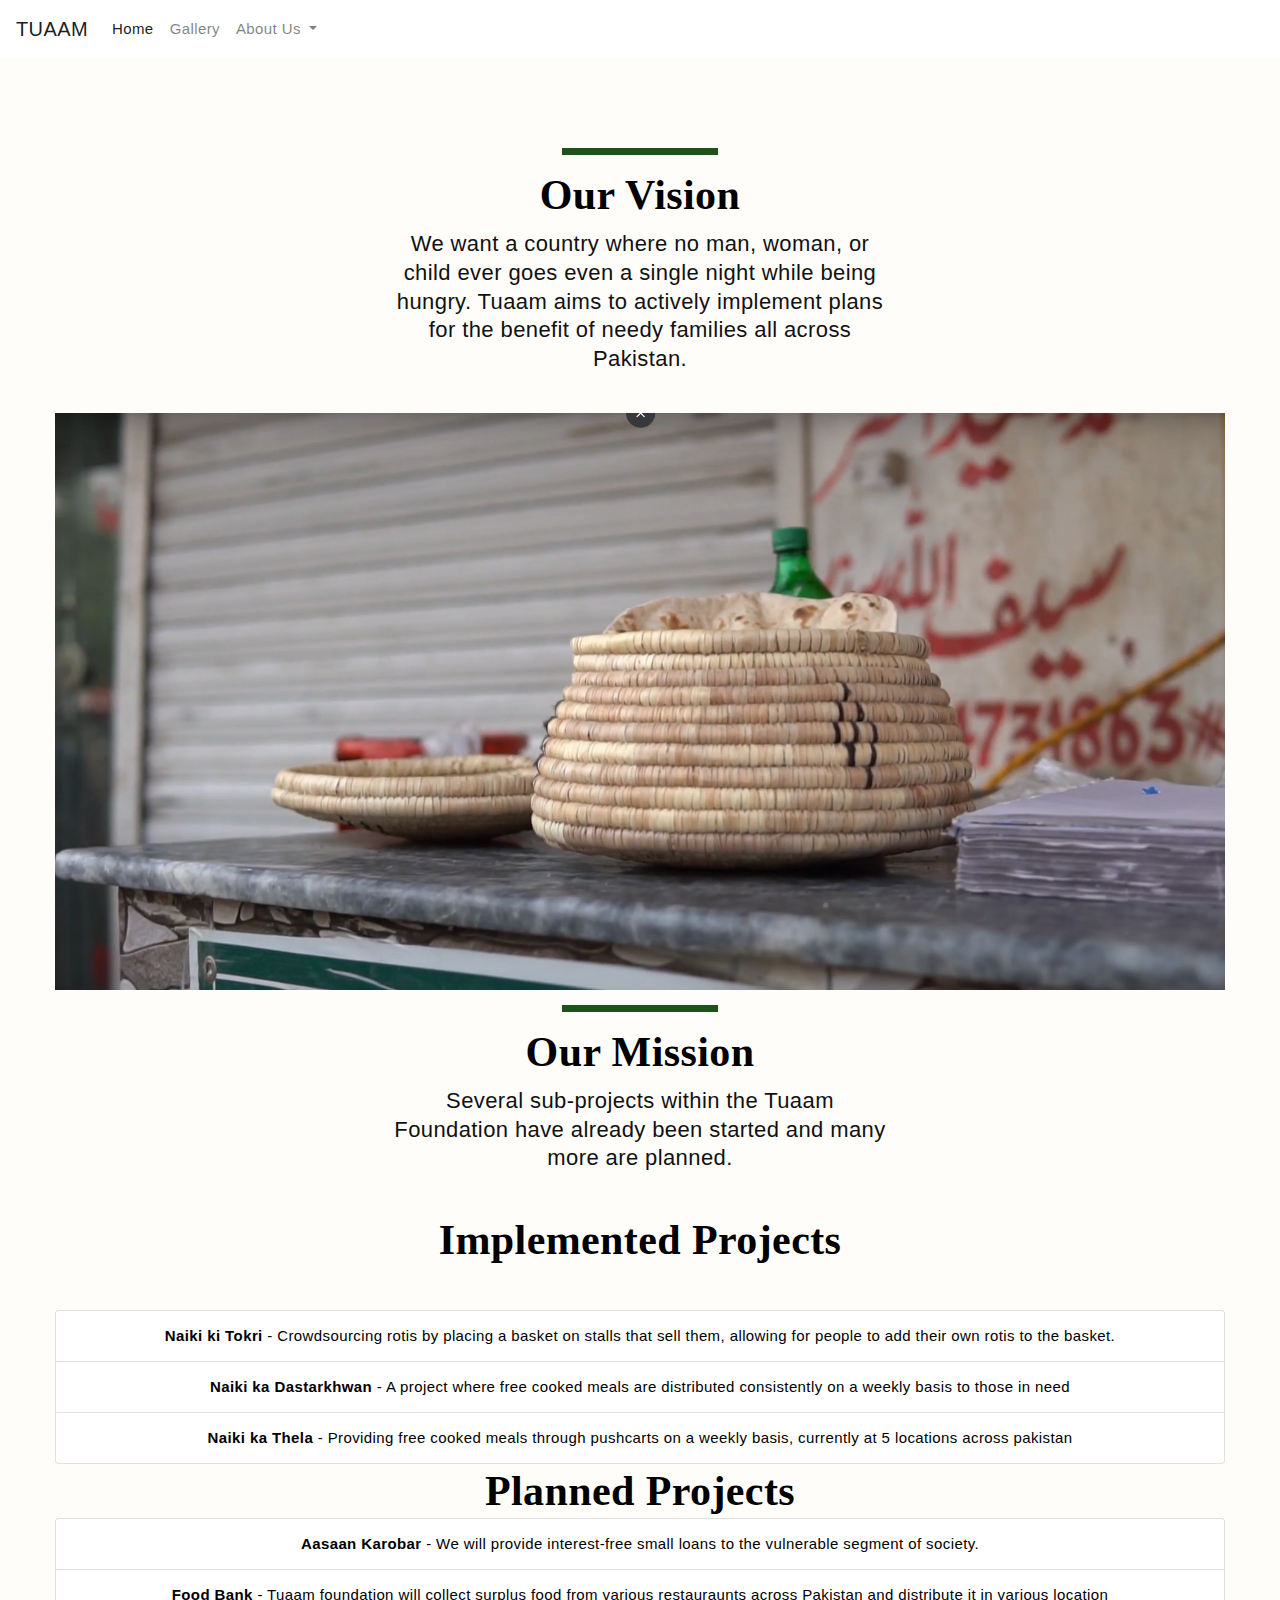
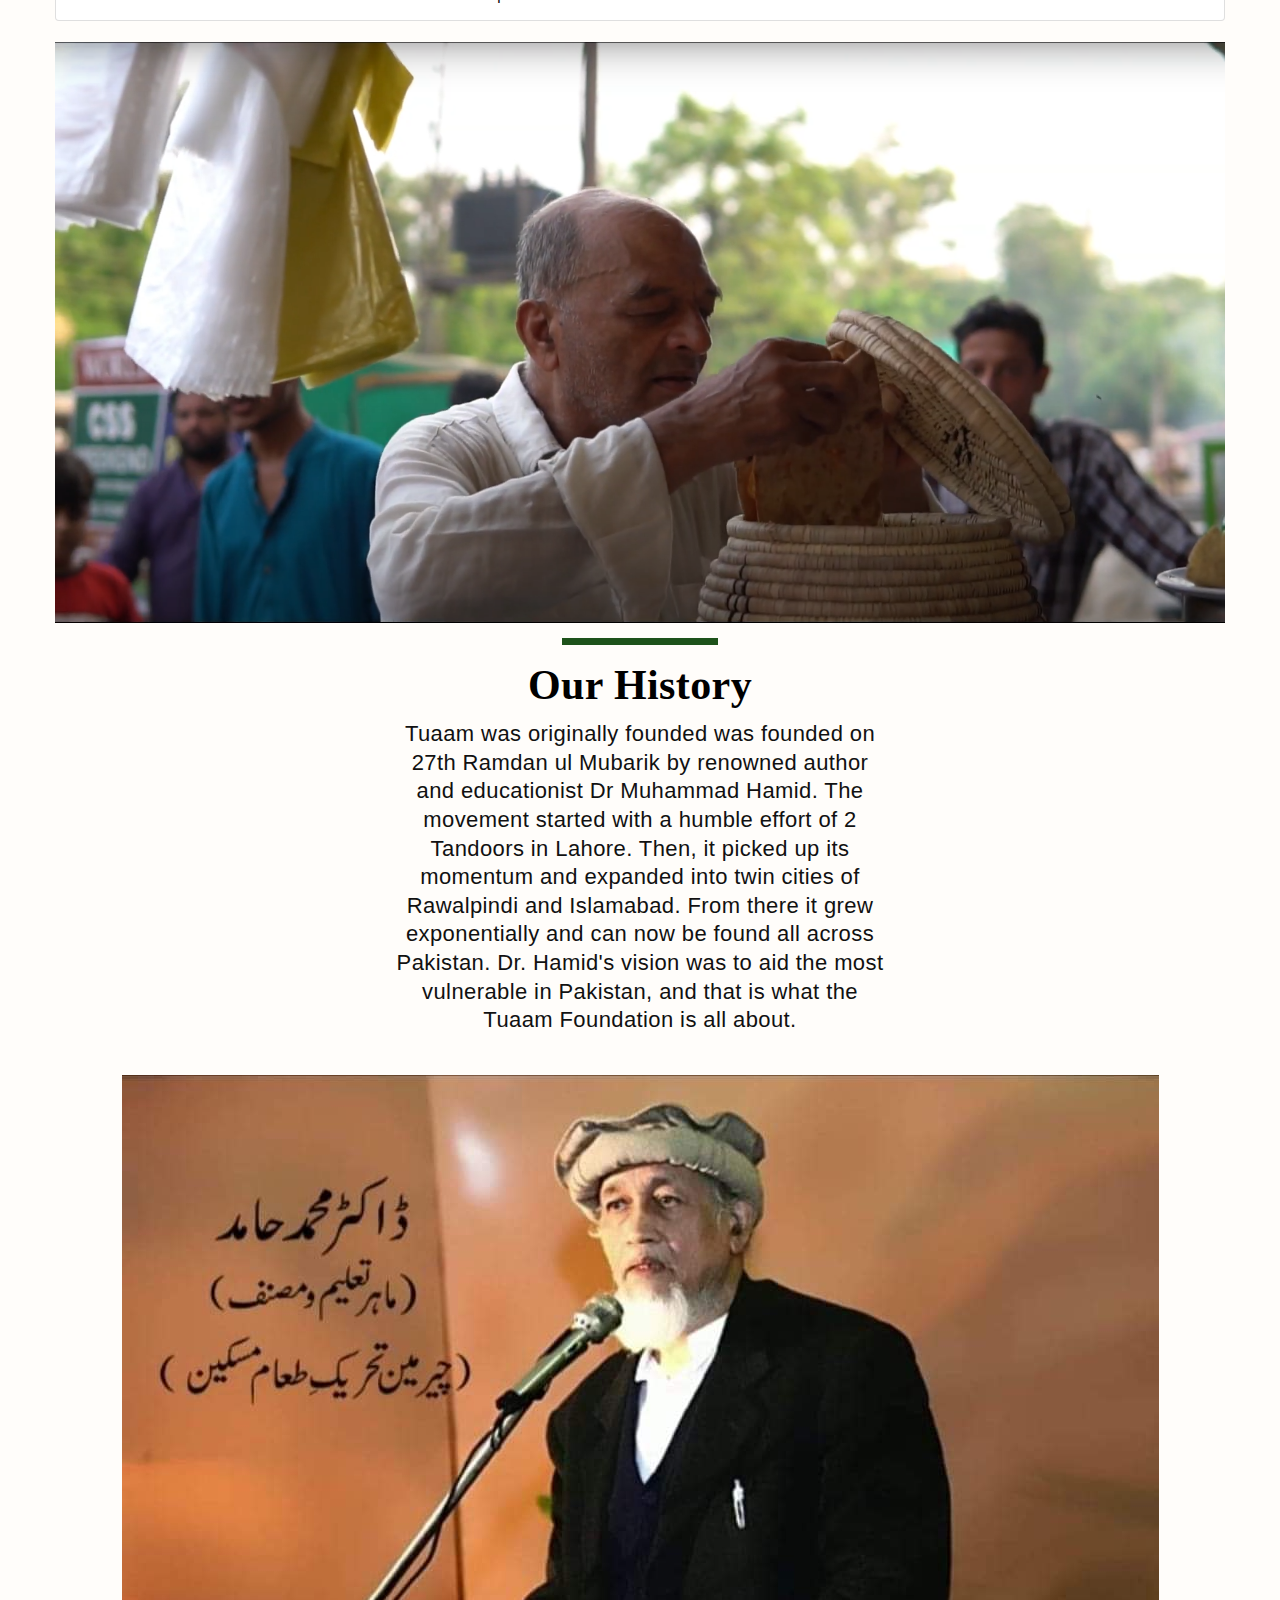
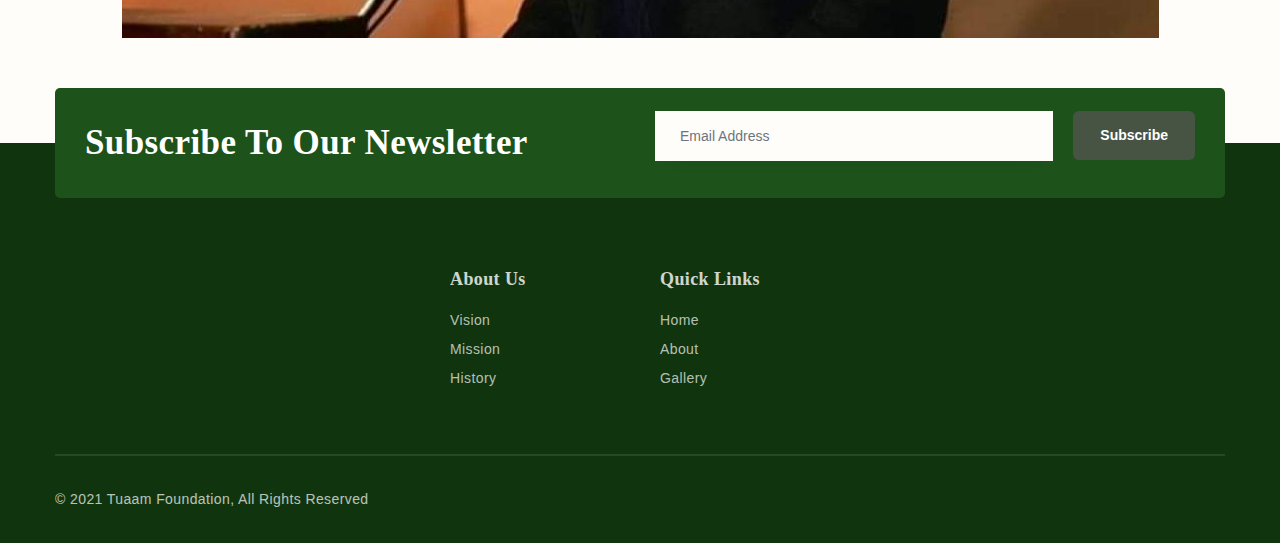
==== commit 895c96a0: "broken links fixed" ====
--- a/about.html
+++ b/about.html
@@ -75,12 +75,11 @@
             Several sub-projects within the Tuaam Foundation have already been
             started and many more are planned. 
             <br>
-            <br />
-            Some Notable ones include:
+            <h2 class="fs-42 slab f-800" style="color: black">Implemented Projects</h1>
             <br />
             <br>
-            <ul class="list-group">
-              <li class="list-group-item">
+            <ul class="list-group" style="color: black;">
+              <li class="list-group-item" style=>
                 <b>Naiki ki Tokri</b> - Crowdsourcing rotis by placing a basket
                 on stalls that sell them, allowing for people to add their own
                 rotis to the basket.
@@ -88,6 +87,15 @@
               <li class="list-group-item"><b>Naiki ka Dastarkhwan</b> - A project where free cooked meals are distributed consistently on a weekly basis to those in need</b></li>
               <li class="list-group-item"><b>Naiki ka Thela</b> - Providing free cooked meals through pushcarts on a weekly basis, currently at 5 locations across pakistan</li>
             </ul>
+            <h2 class="fs-42 slab f-800" style="color: black">Planned Projects</h1>
+              <ul class="list-group" style="color: black;">
+                <li class="list-group-item" style=>
+                  <b>Aasaan Karobar</b> - We will provide interest-free small loans to the vulnerable segment of society.
+                </li>
+                <li class="list-group-item"><b>Food Bank</b> - Tuaam foundation will collect surplus food from various restauraunts across Pakistan and distribute it in various location</b></li>
+              </ul>
+              <br>
+            
           </h4>
           <img
             src="img/about/naiki.png"
@@ -375,100 +383,65 @@
   <!--   Section Ends Here-->
 
   <!-- footer starts here -->
-  <footer
-    class="bg-black footer-a pb-30"
-    data-overlay="1"
-    style="background-image: url('img/bg/ftr.jpg')"
-  >
+  <footer class="bg-black footer-a pb-30" data-overlay="1" style="background-image: url('img/bg/ftr.jpg');">
     <div class="container z-5">
-      <div class="row">
-        <div class="col-lg-12">
-          <div class="footer-newsletter bg-yellow">
-            <div class="row align-items-center">
-              <div class="col-lg-6 text-center text-lg-left">
-                <h2 class="fs-35 f-600 slab">Subscribe To Our Newsletter</h2>
-              </div>
-              <div class="col-lg-6 text-center text-lg-right">
-                <form
-                  action="https://tinyletter.com/Hisham"
-                  method="post"
-                  target="popupwindow"
-                  onsubmit="window.open('https://tinyletter.com/Hisham', 'popupwindow', 'scrollbars=yes,width=800,height=600');return true"
-                >
-                  <div class="callback-footer-2 d-flex flex-column flex-sm-row">
-                    <input
-                      type="email"
-                      name="email"
-                      id="tlemail"
-                      data-behavior="placeholder"
-                      placeholder="Email Address"
-                      class="form-control input-white shadow-2"
-                      placeholder="Email Address"
-                      required
-                    />
-                    <input type="hidden" value="1" name="embed" />
-                    <input
-                      type="submit"
-                      class="btn btn-black ml-20 ml-xs-00 mt-xs-15"
-                      value="Subscribe"
-                    />
-                    <input type="hidden" value="1" name="embed" />
-                  </div>
-                </form>
-              </div>
-            </div>
-          </div>
-        </div>
-      </div>
+        <div class="row">
+            <div class="col-lg-12">
+                <div class="footer-newsletter bg-yellow">
+                    <div class="row align-items-center">
+                        <div class="col-lg-6 text-center text-lg-left">
+                            <h2 class="fs-35 f-600 slab">Subscribe To Our Newsletter</h2>
+                        </div>
+                        <div class="col-lg-6 text-center text-lg-right">
+                            <form action="https://tinyletter.com/Hisham" method="post" target="popupwindow" onsubmit="window.open('https://tinyletter.com/Hisham', 'popupwindow', 'scrollbars=yes,width=800,height=600');return true">
+                                <div class="callback-footer-2 d-flex flex-column flex-sm-row">
+                                    <input type="email" name="email" id="tlemail" data-behavior="placeholder" placeholder="Email Address" class="form-control input-white shadow-2" placeholder="Email Address" required>
+                                    <input type="hidden" value="1" name="embed"/>
+                                    <input type="submit" class="btn btn-black ml-20 ml-xs-00 mt-xs-15"value="Subscribe"/>
+                                    <input type="hidden" value="1" name="embed"/>
+                                </div>
+                            </form>
+                        </div>
+                    </div>
+                </div>
+            </div>
+        </div>
     </div>
     <div class="container z-5">
-      <div class="row mt-15 justify-content-center">
-        <div class="col-lg-2 col-sm-6 pl-10 pl-md-15 mb-md-30">
-          <h4 class="fs-18 f-700 slab yellow opacity-8" style="color: white">
-            About Us
-          </h4>
-          <ul class="footer-links">
-            <li><a href="#">Vision</a></li>
-            <li><a href="#">Mission</a></li>
-            <li><a href="#">History</a></li>
-          </ul>
-        </div>
-        <div class="col-lg-2 col-sm-6 pl-20 pl-md-15 mb-md-30">
-          <h4 class="fs-18 f-700 slab yellow opacity-8" style="color: white">
-            Quick Links
-          </h4>
-          <ul class="footer-links">
-            <li><a href="##">Home</a></li>
-            <li><a href="##">About</a></li>
-            <li><a href="##">Gallery</a></li>
-            <li><a href="##">Contact Us</a></li>
-          </ul>
-        </div>
-        <div class="col-12">
-          <div class="hr-2 bg-light-white mt-60 mb-30 opacity-1"></div>
-        </div>
-      </div>
-      <div class="row copy-footer">
-        <div class="col-sm-6 text-center text-sm-left">
-          <p class="mb-0 mb-xs-15">
-            © 2021 Tuaam Foundation, All Rights Reserved
-          </p>
-        </div>
-        <div class="col-sm-6 text-center text-sm-right">
-          <ul class="social-icons team-social footer-social">
-            <li>
-              <a href="https://m.facebook.com/TTMPAK"
-                ><i class="fab fa-facebook-f"></i
-              ></a>
-            </li>
-          </ul>
-        </div>
-      </div>
-    </div>
-    <a href="#" class="scroll-btn bg-blue opacity-0"
-      ><i class="fas fa-arrow-up"></i
-    ></a>
-  </footer>
+        <div class="row mt-15 justify-content-center">
+            <div class="col-lg-2 col-sm-6 pl-10 pl-md-15 mb-md-30">
+                <h4 class="fs-18 f-700 slab yellow opacity-8" style="color:white">About Us</h4>
+                <ul class="footer-links">
+                    <li><a href="about.html#Vision">Vision</a></li>
+                    <li><a href="about.html#Mission">Mission</a></li>
+                    <li><a href="about.html#History">History</a></li>
+                </ul>
+            </div>
+            <div class="col-lg-2 col-sm-6 pl-20 pl-md-15 mb-md-30">
+                <h4 class="fs-18 f-700 slab yellow opacity-8" style="color:white">Quick Links</h4>
+                <ul class="footer-links">
+                    <li><a href="index.html">Home</a></li>
+                    <li><a href="about.html">About</a></li>
+                    <li><a href="gallery.html">Gallery</a></li>
+                </ul>
+            </div>
+            <div class="col-12">
+                <div class="hr-2 bg-light-white mt-60 mb-30 opacity-1"></div>
+            </div>
+        </div>
+        <div class="row copy-footer">
+            <div class="col-sm-6 text-center text-sm-left">
+                <p class="mb-0 mb-xs-15">© 2021 Tuaam Foundation, All Rights Reserved</p>
+            </div>
+            <div class="col-sm-6 text-center text-sm-right">
+                <ul class="social-icons team-social footer-social">
+                    <li> <a href="https://m.facebook.com/TTMPAK"><i class="fab fa-facebook-f"></i></a>
+                </ul>
+            </div>
+        </div>
+    </div>
+    <a href="#" class="scroll-btn bg-blue opacity-0"><i class="fas fa-arrow-up"></i></a>
+</footer>
   <!-- footer end -->
 
   <!-- JS Files/Scripts -->
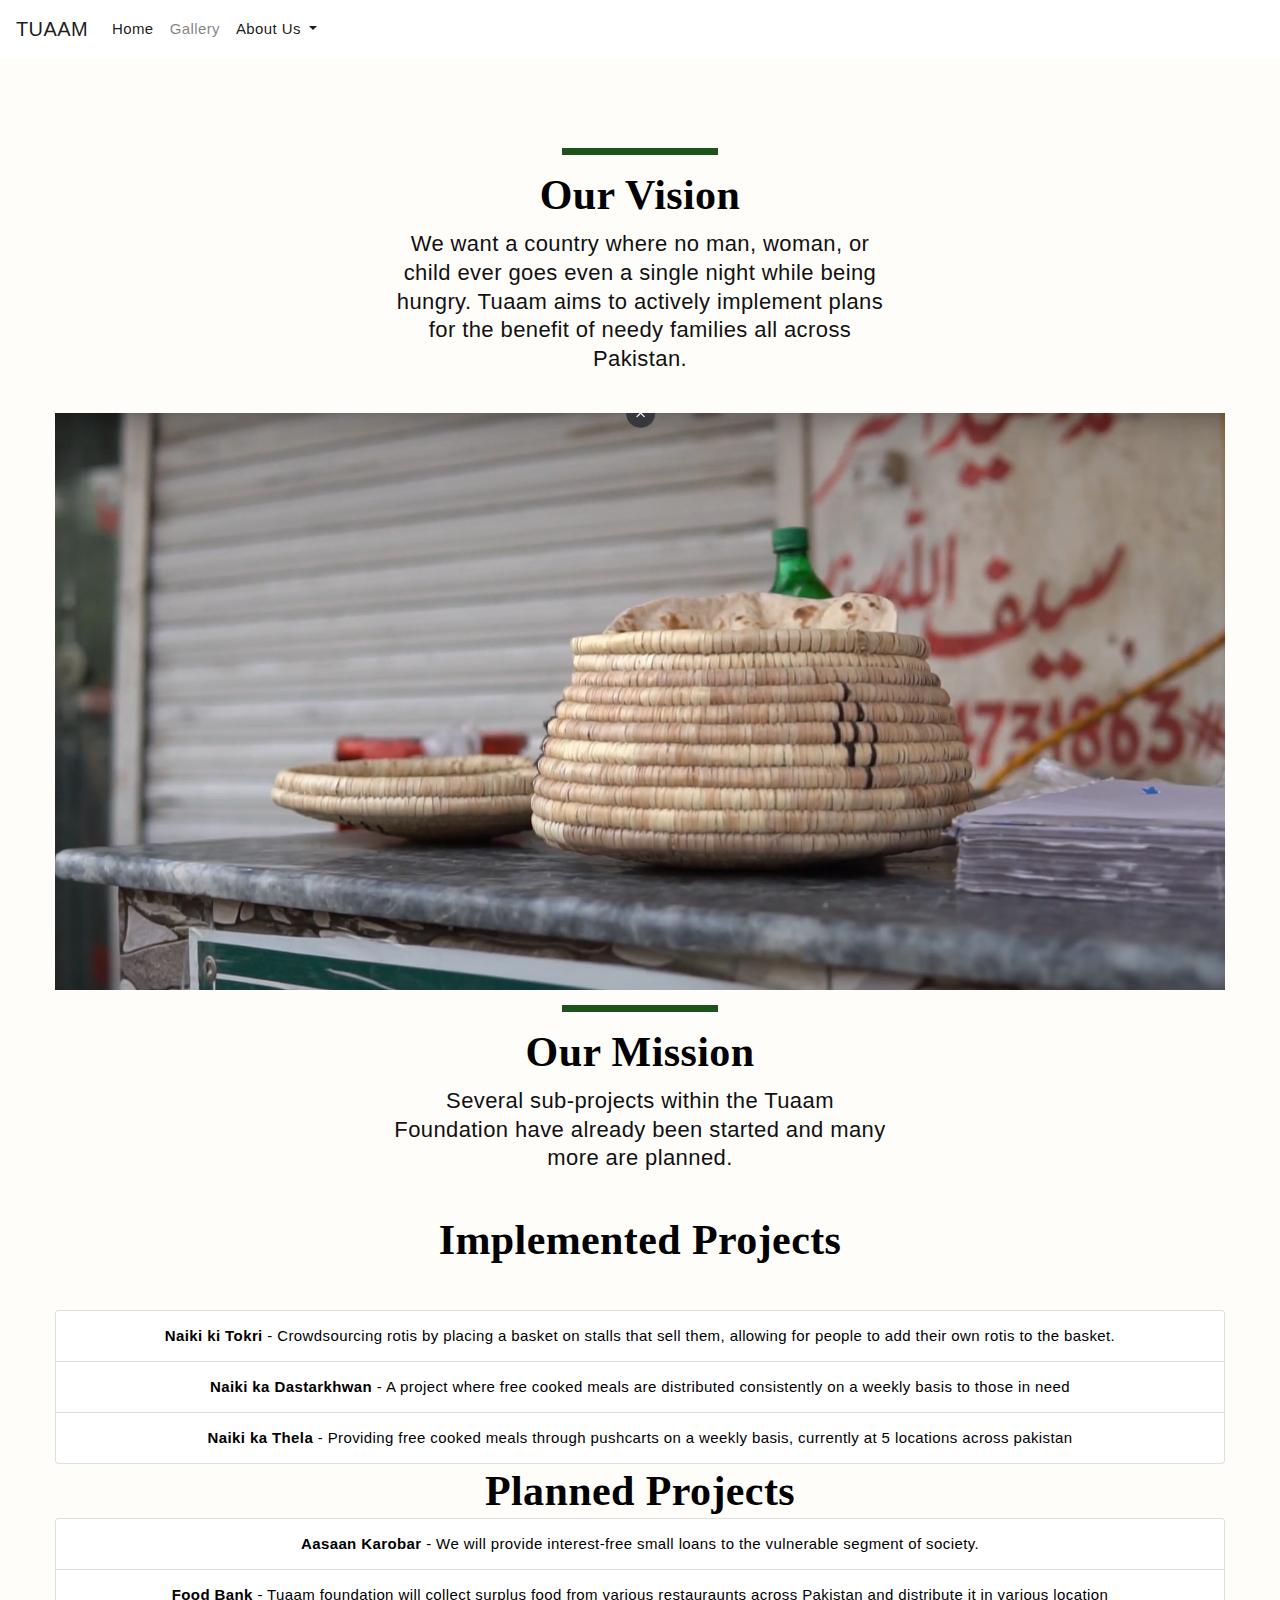
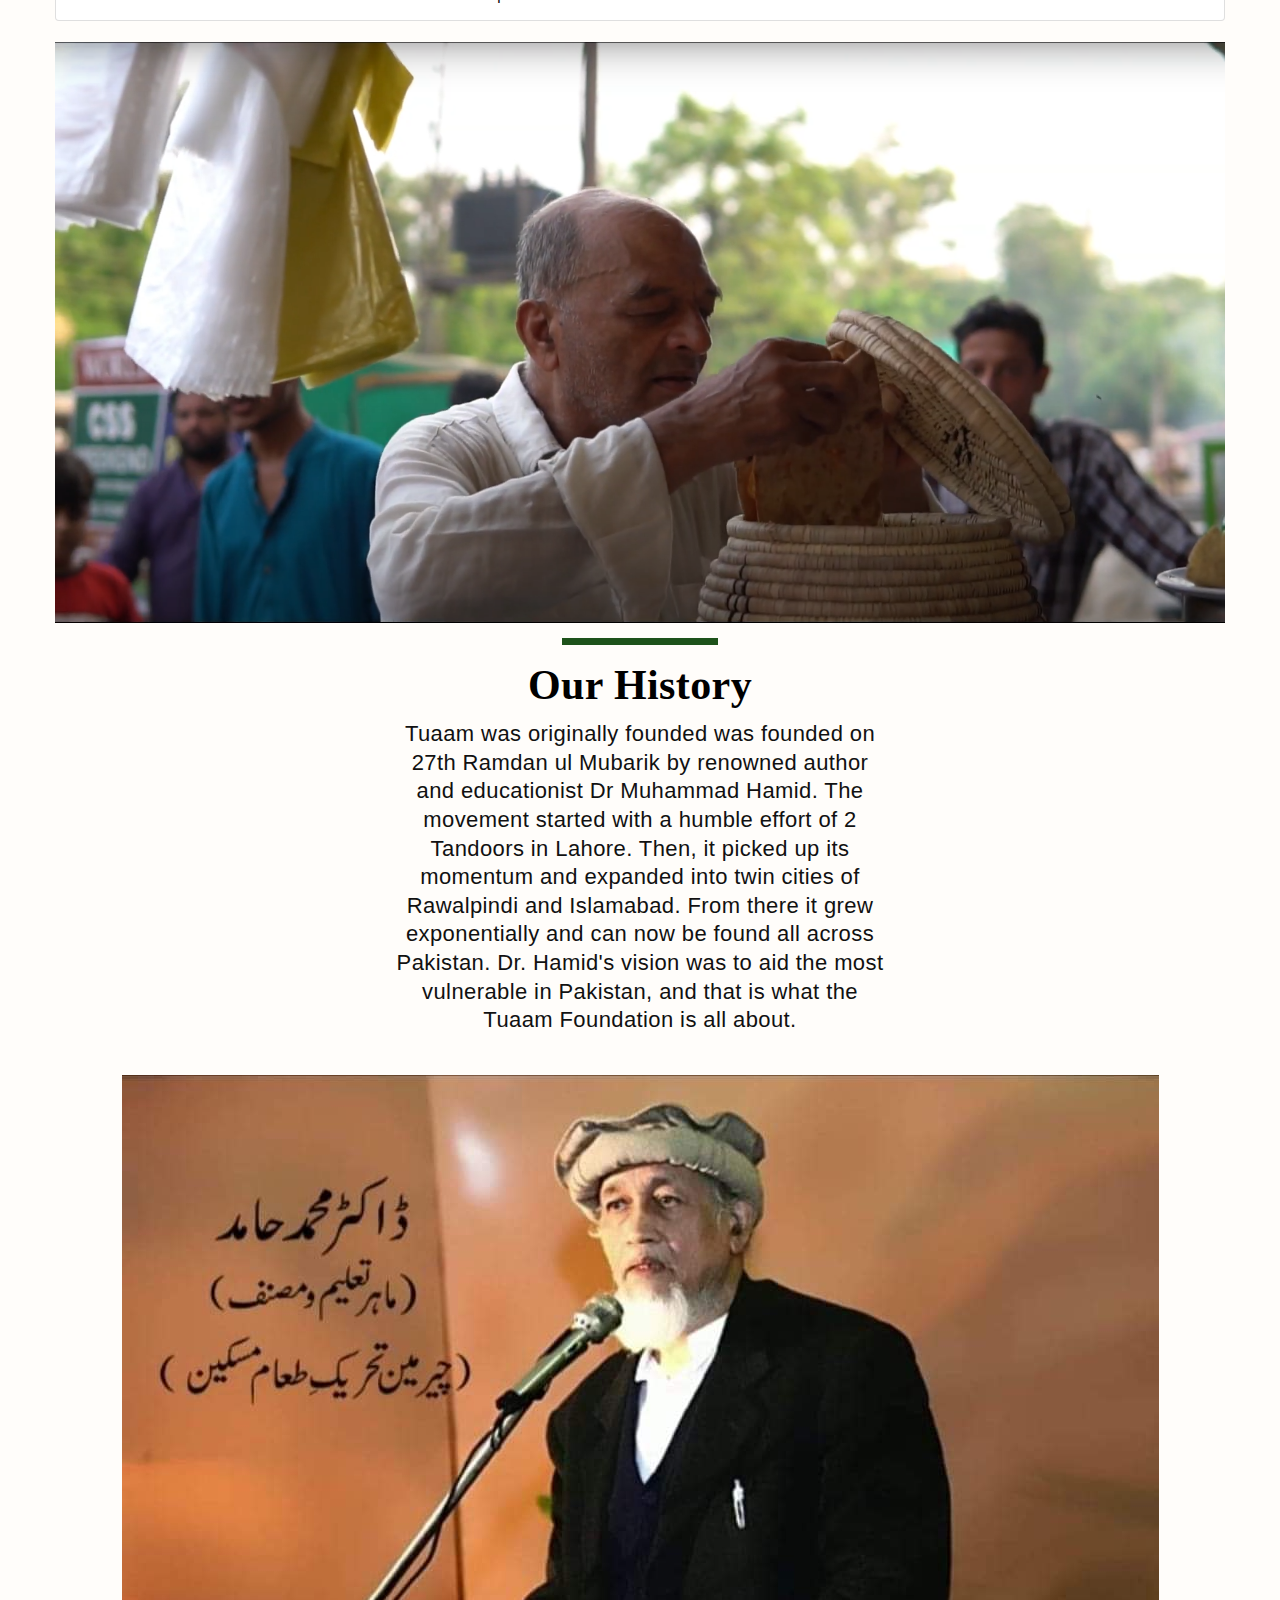
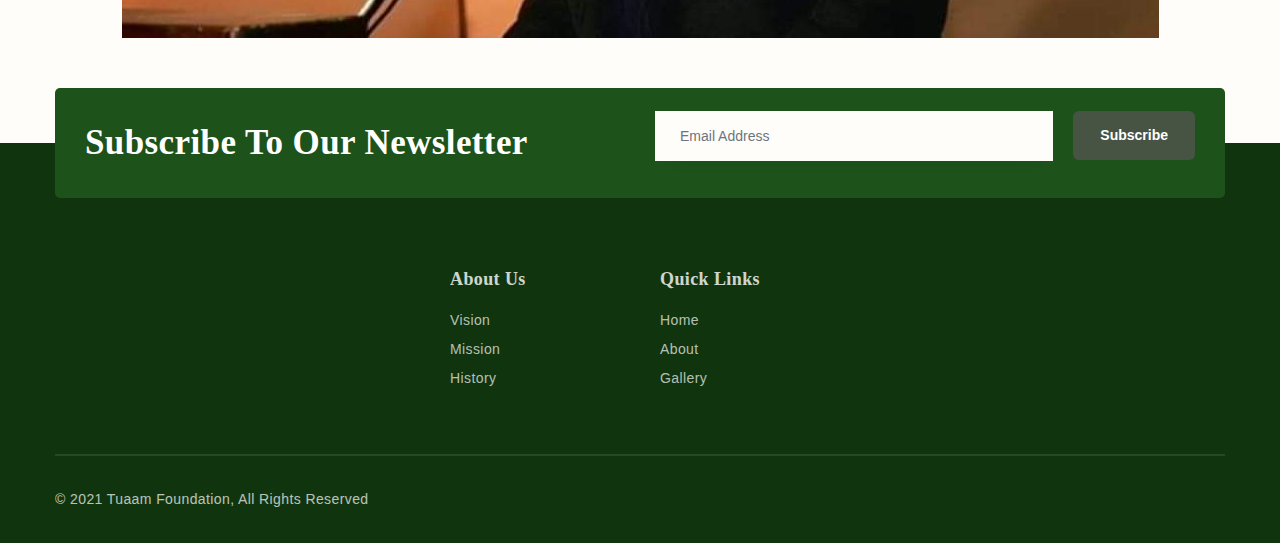
==== commit 641293d7: "add logo to navbar" ====
--- a/about.html
+++ b/about.html
@@ -34,7 +34,7 @@
       <li class="nav-item">
         <a class="nav-link" href="gallery.html">Gallery</a>
       </li>
-      <li class="nav-item dropdown">
+      <li class="nav-item dropdown active">
         <a class="nav-link dropdown-toggle" href="#" id="navbarDropdown" role="button" data-toggle="dropdown" aria-haspopup="true" aria-expanded="false">
           About Us
         </a>
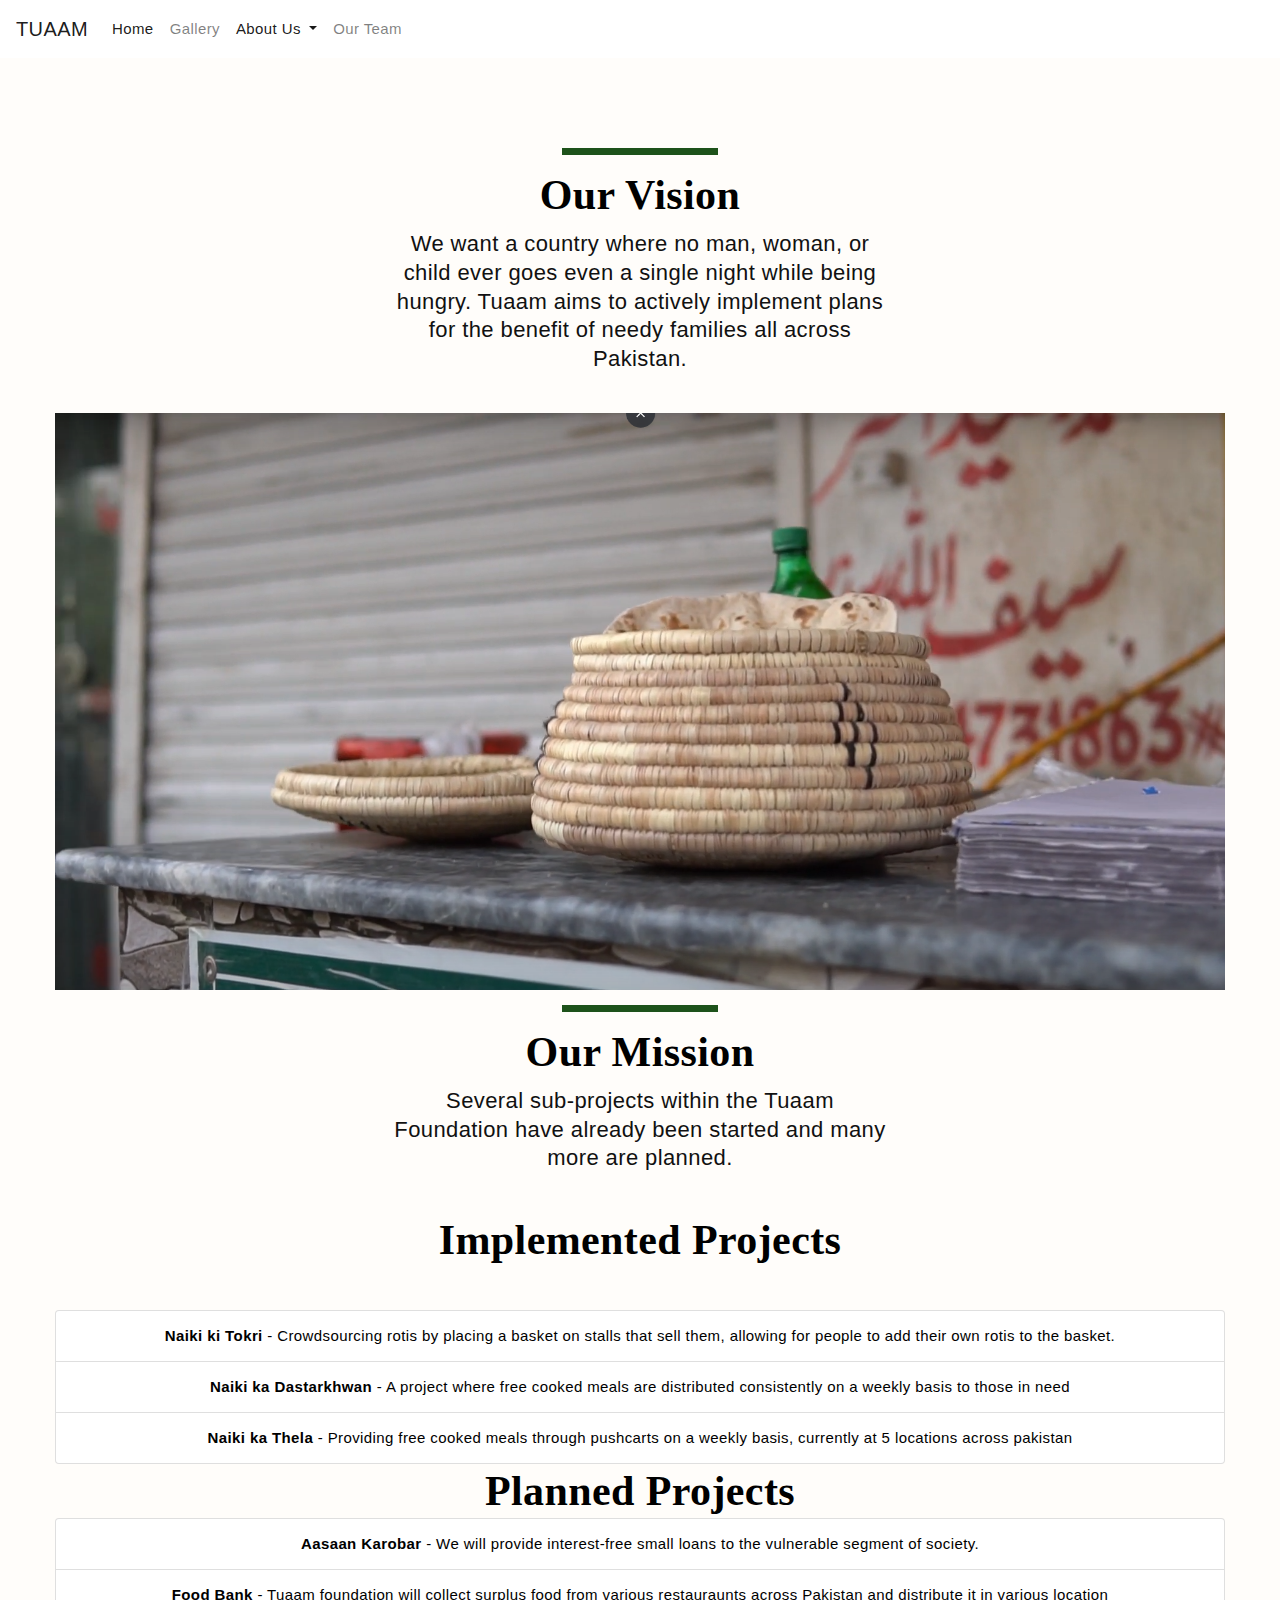
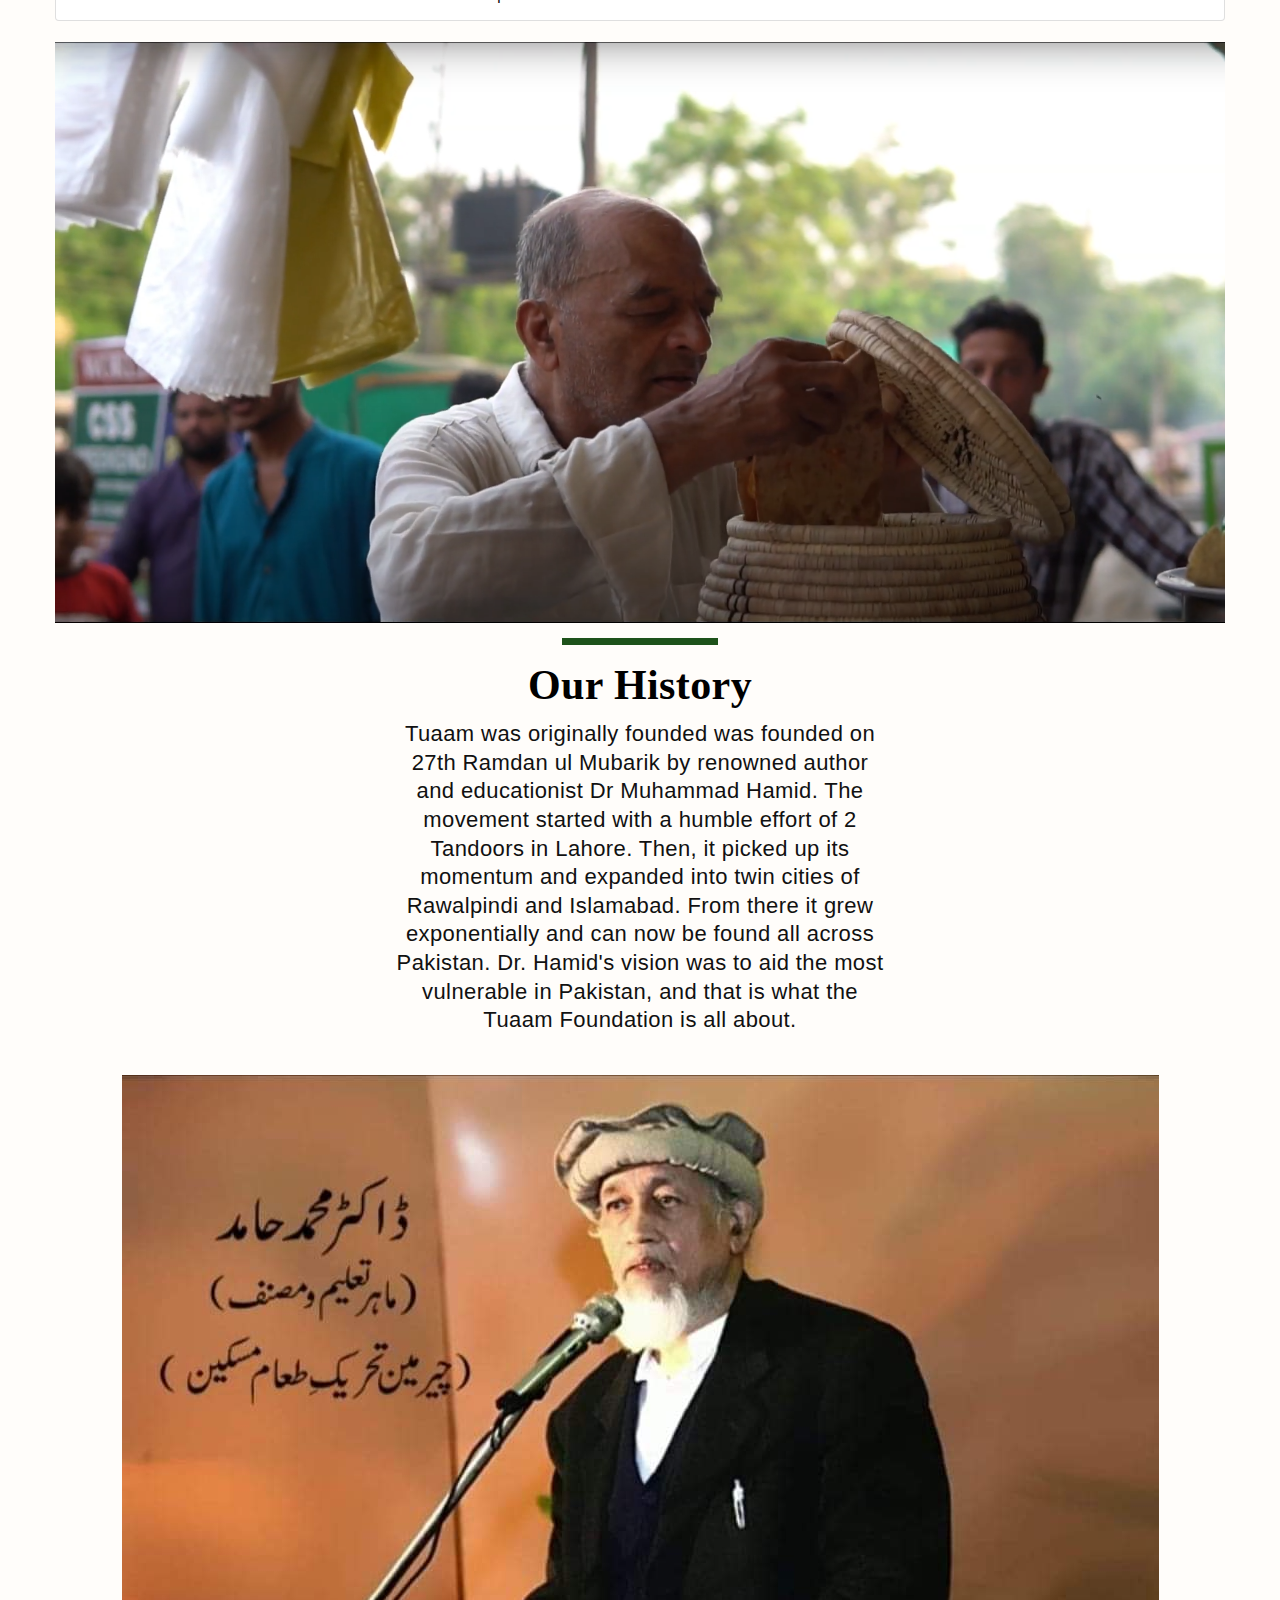
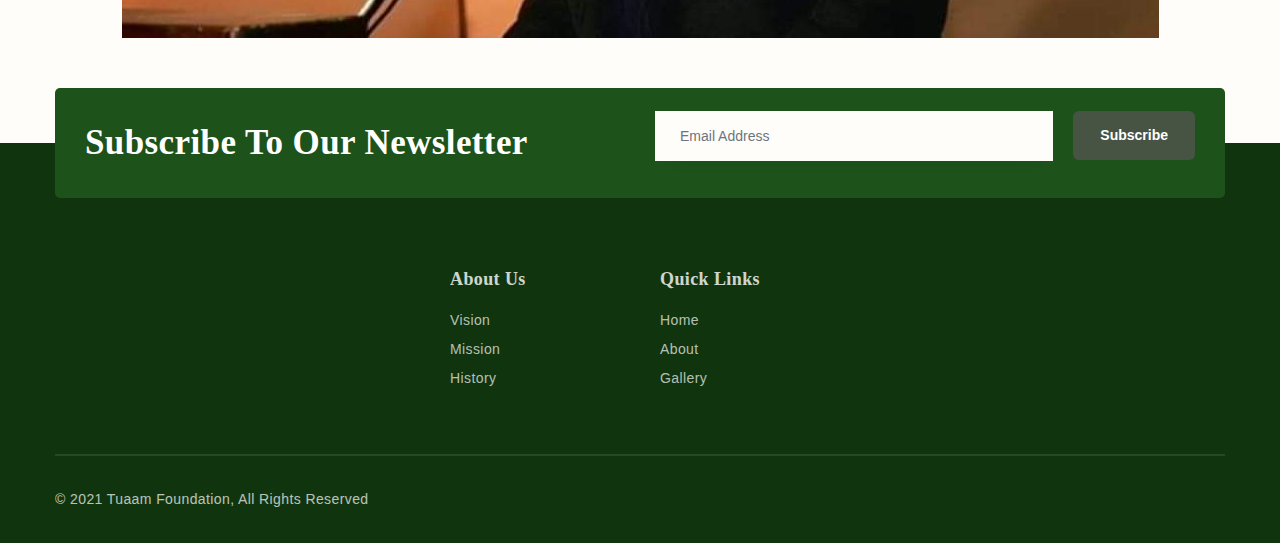
==== commit 5d2c8937: "add team section" ====
--- a/about.html
+++ b/about.html
@@ -43,6 +43,9 @@
           <a class="dropdown-item" href="about.html#Mission">Mission</a>
           <a class="dropdown-item" href="about.html#History">History</a>
         </div>
+      </li>
+      <li class="nav-item">
+        <a class="nav-link" href="team.html">Our Team</a>
       </li>
     </ul>
   </div>
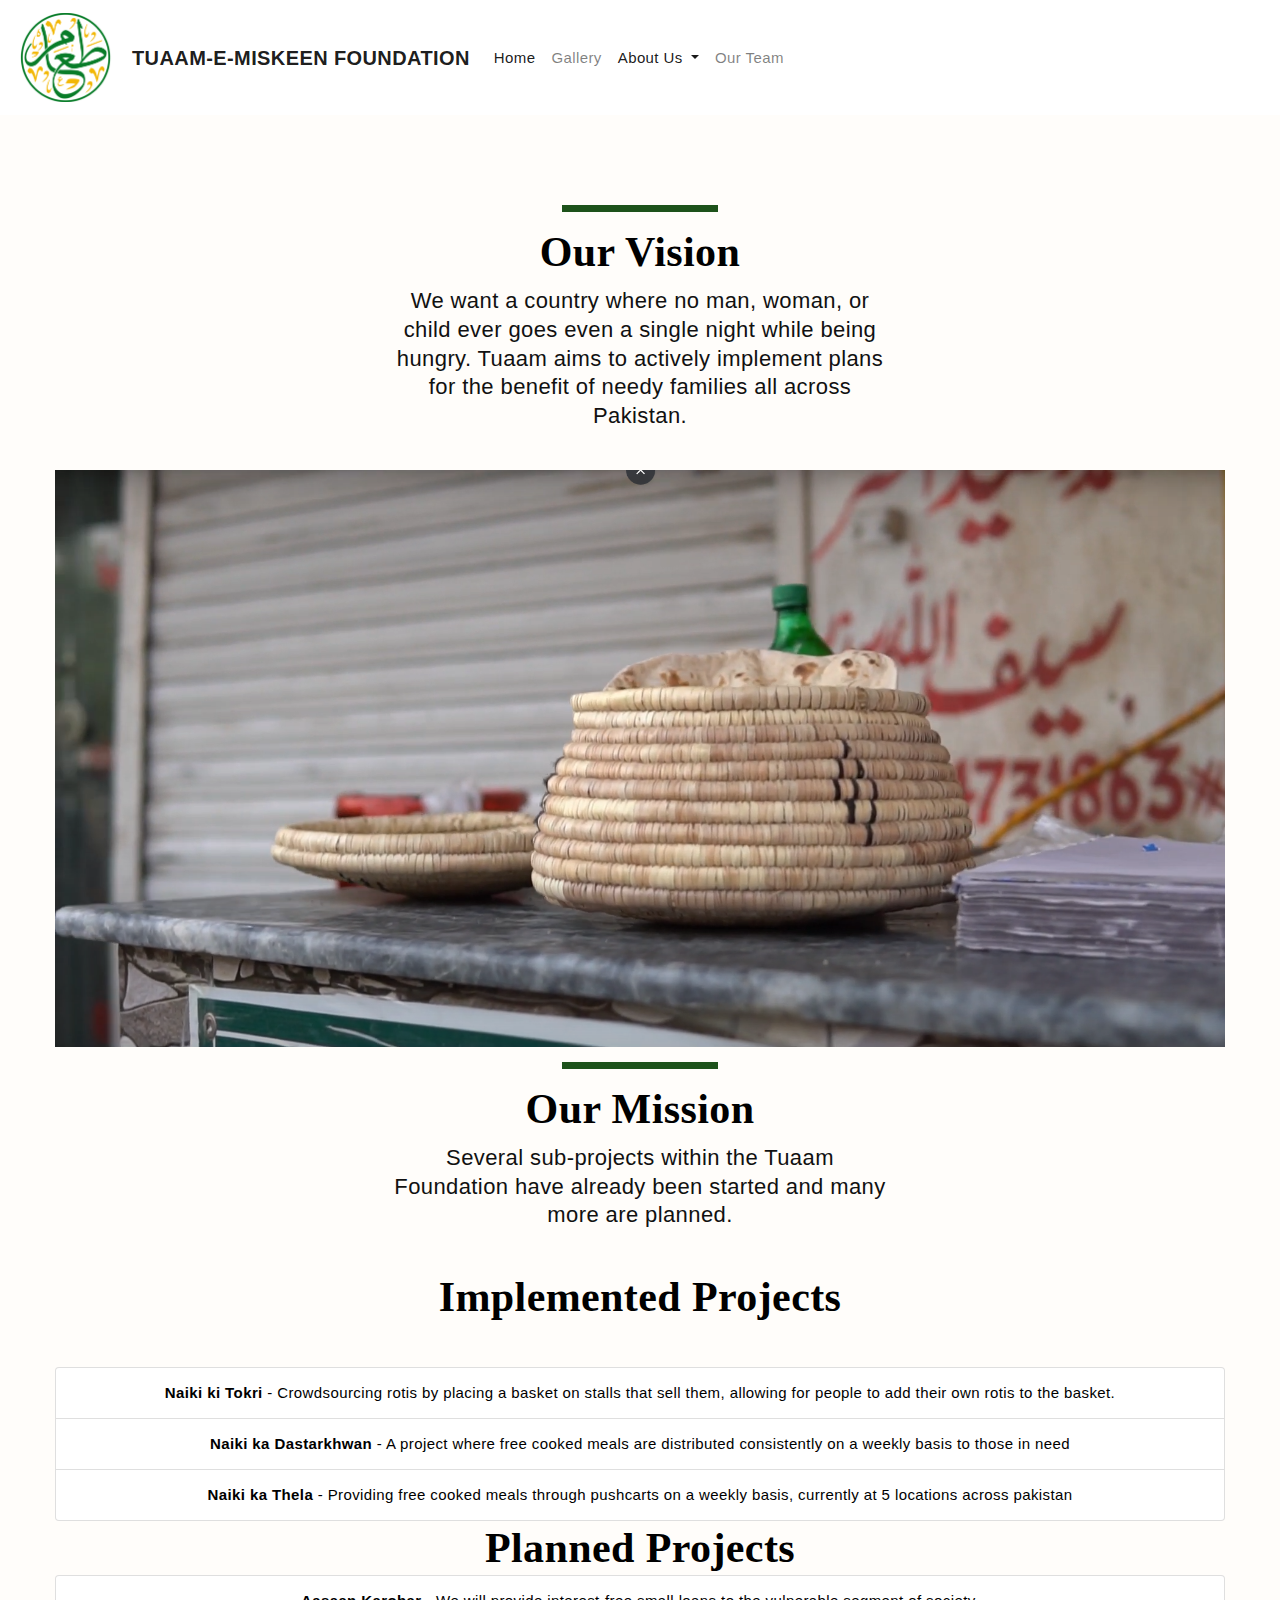
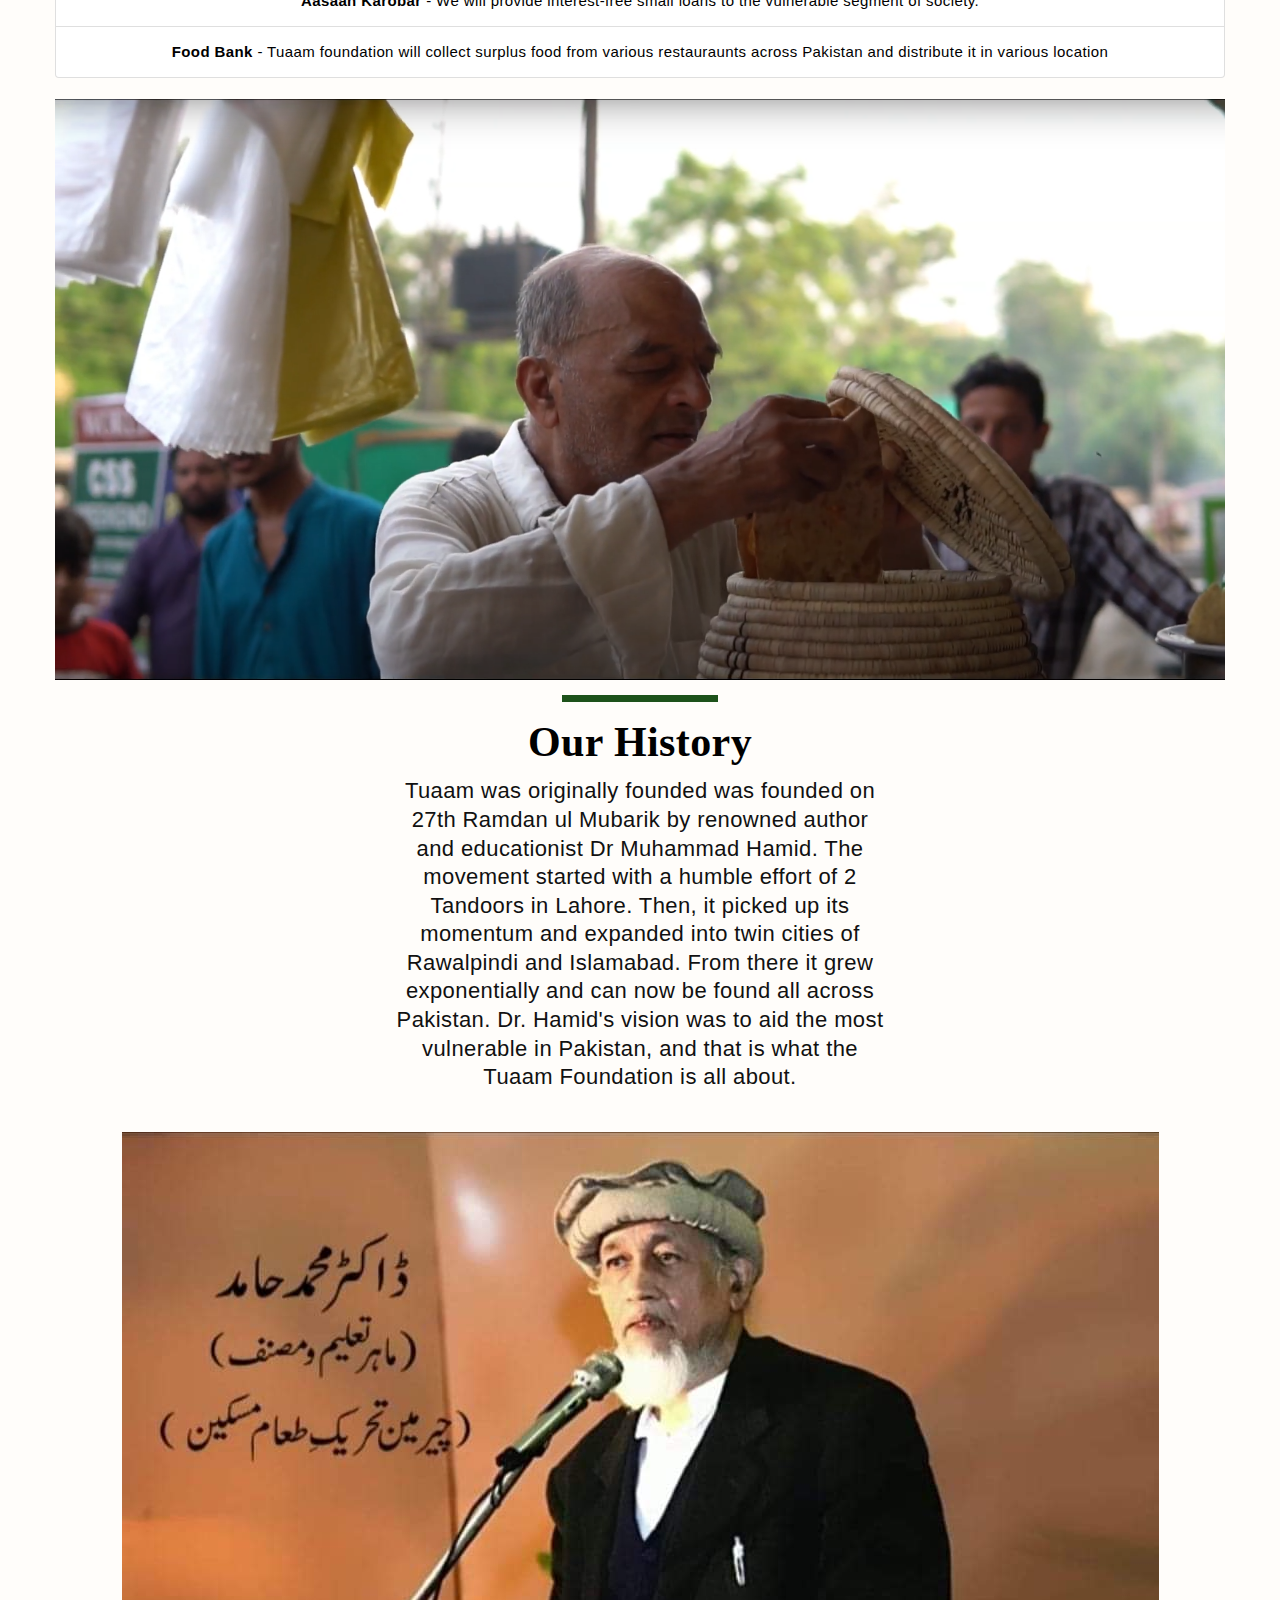
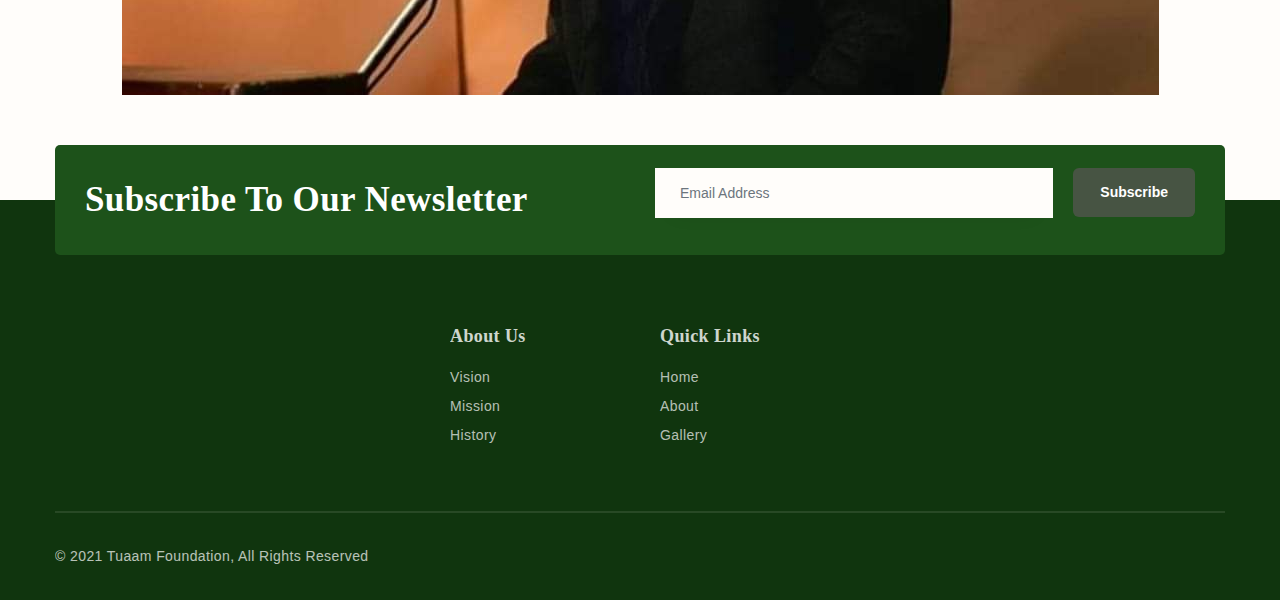
==== commit 8ee4afe5: "add more sections to index" ====
--- a/about.html
+++ b/about.html
@@ -21,7 +21,8 @@
 </head>
 
 <nav class="navbar navbar-expand-lg navbar-light">
-  <a class="navbar-brand" href="index.html">TUAAM</a>
+  <img class="navbar-brand" src="img/icons/logo.png" alt="logo" width=100rem height=auto>
+  <a class="navbar-brand" href="index.html"><b>TUAAM-E-MISKEEN FOUNDATION</b></a>
   <button class="navbar-toggler" type="button" data-toggle="collapse" data-target="#navbarSupportedContent" aria-controls="navbarSupportedContent" aria-expanded="false" aria-label="Toggle navigation">
     <span class="navbar-toggler-icon"></span>
   </button>
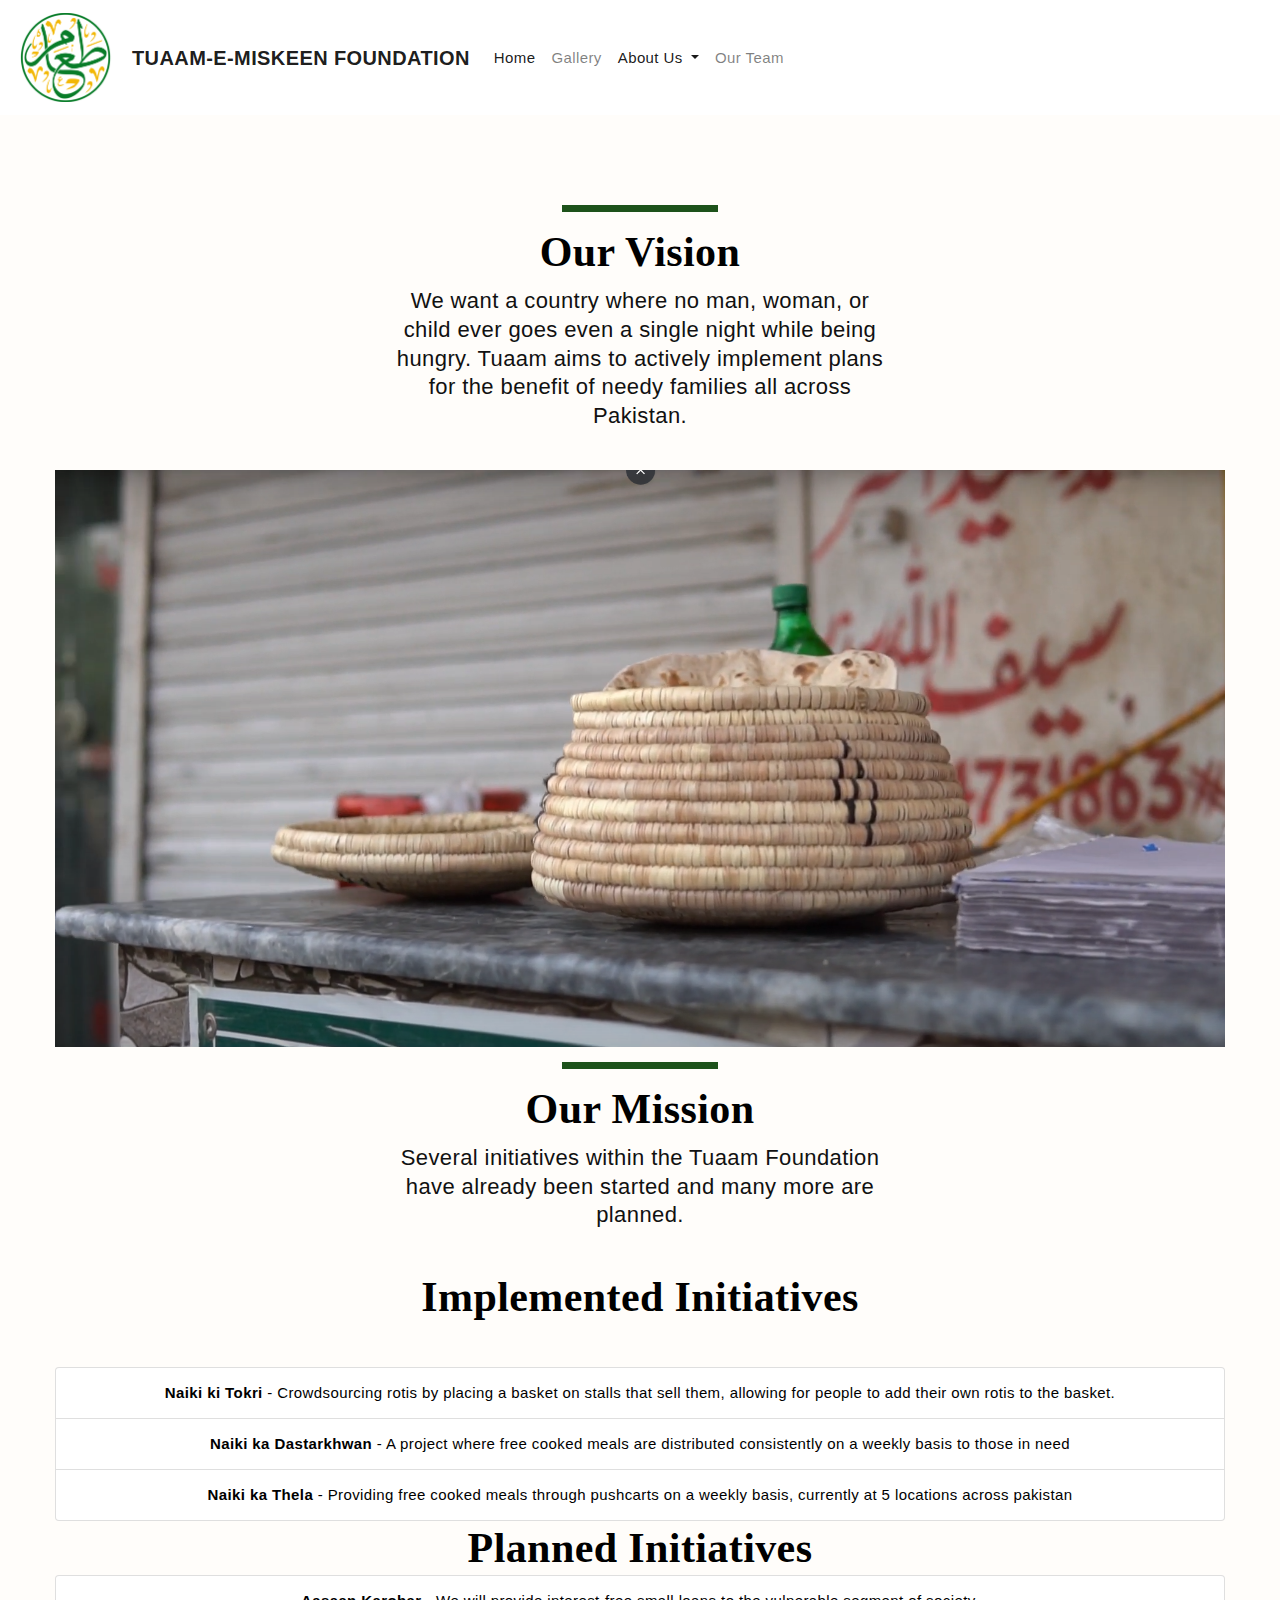
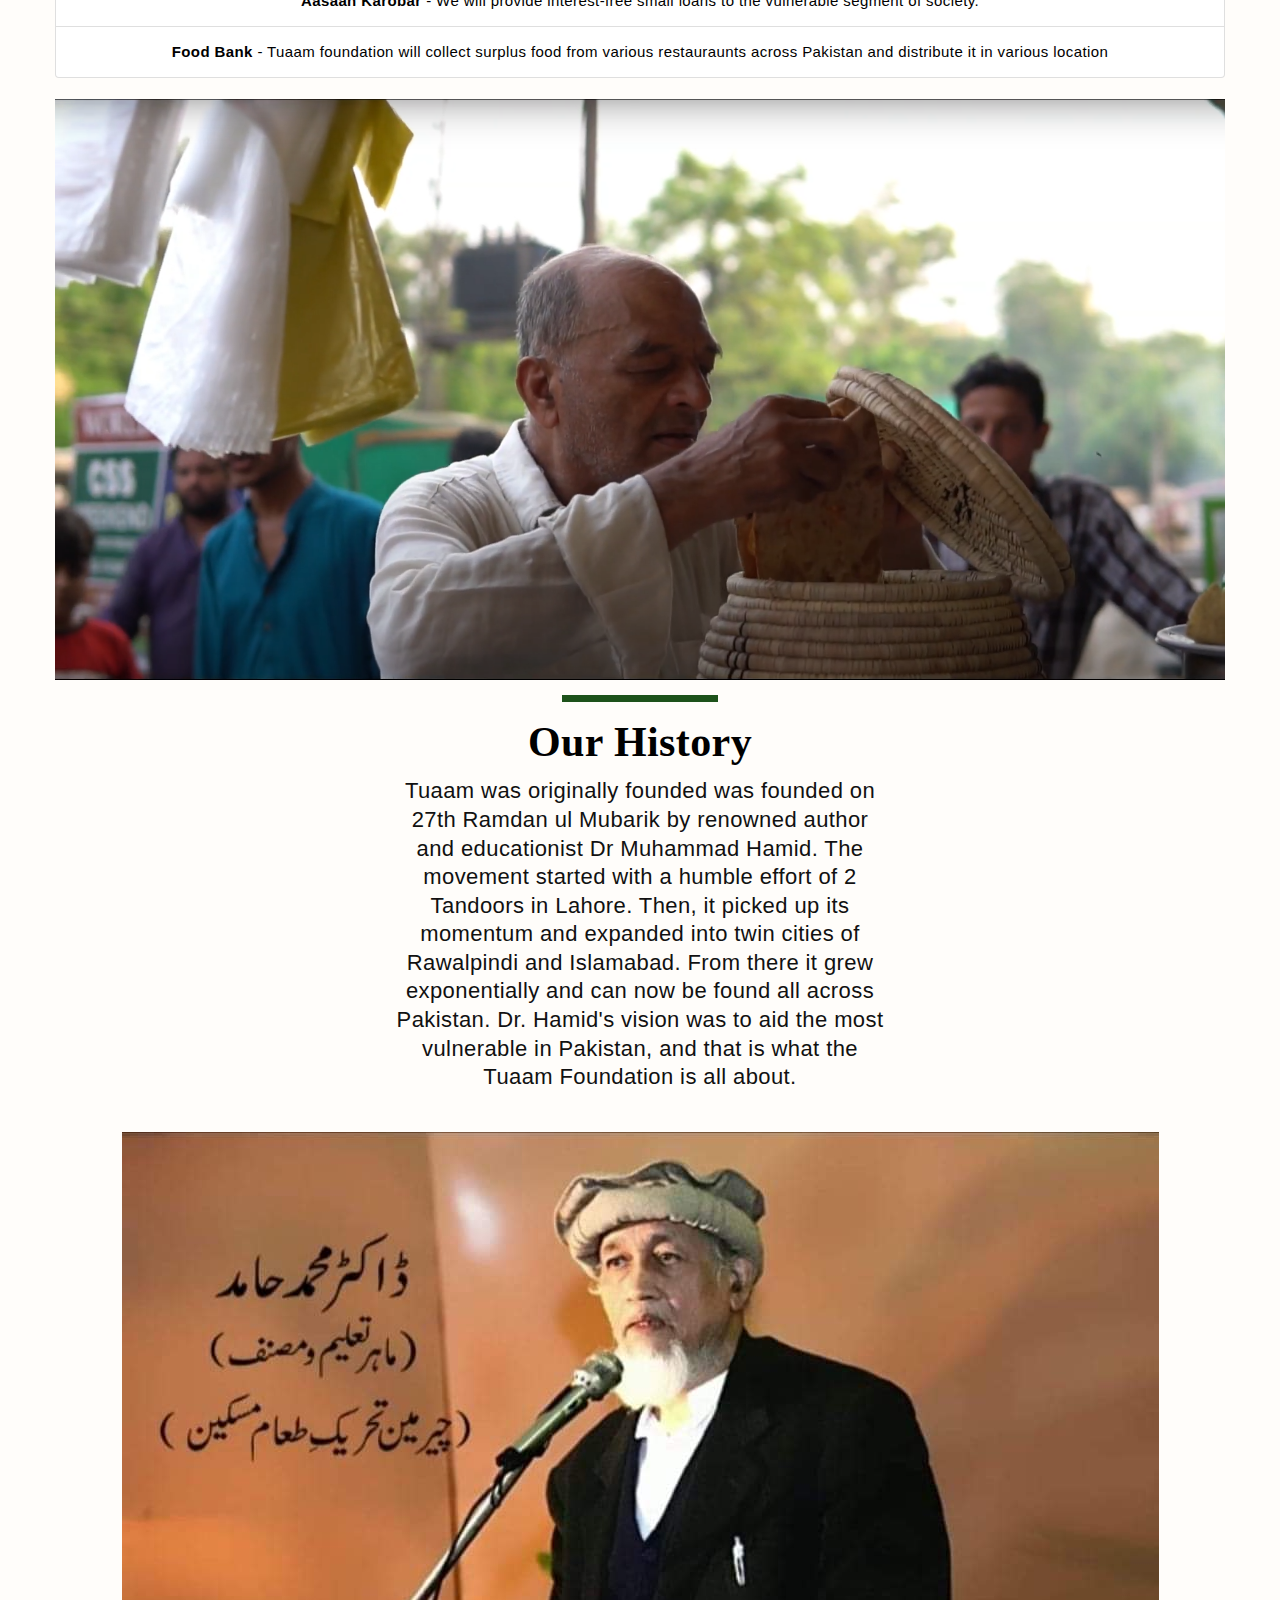
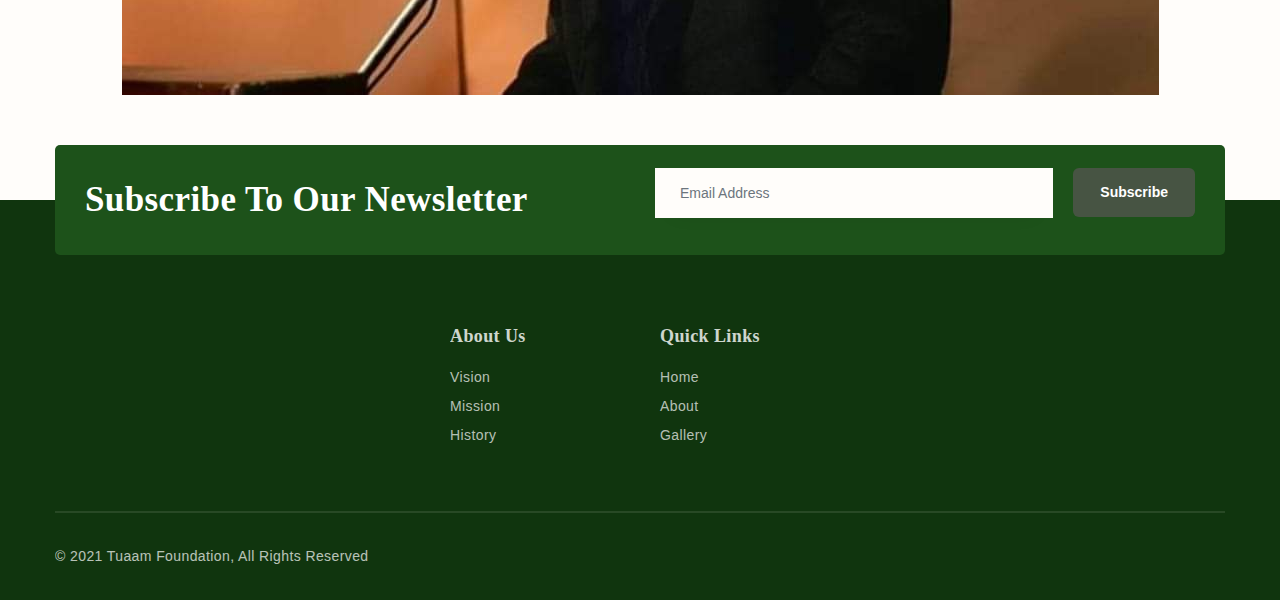
==== commit 3f65b25d: "Update about.html" ====
--- a/about.html
+++ b/about.html
@@ -66,7 +66,7 @@
           </h4>
           <img
             src="img/about/tokri.png"
-            alt="Picture of one of our projects"
+            alt="Picture of one of our initiatives"
             class="line mb-15"
           />
         </div>
@@ -76,10 +76,10 @@
           <img src="img/icons/line.png" alt="" class="line mb-15" />
           <h1 class="fs-42 slab f-800" style="color: black">Our Mission</h1>
           <h4 class="location-mp" style="color: rgb(17, 17, 17)">
-            Several sub-projects within the Tuaam Foundation have already been
+            Several initiatives within the Tuaam Foundation have already been
             started and many more are planned. 
             <br>
-            <h2 class="fs-42 slab f-800" style="color: black">Implemented Projects</h1>
+            <h2 class="fs-42 slab f-800" style="color: black">Implemented Initiatives</h1>
             <br />
             <br>
             <ul class="list-group" style="color: black;">
@@ -91,7 +91,7 @@
               <li class="list-group-item"><b>Naiki ka Dastarkhwan</b> - A project where free cooked meals are distributed consistently on a weekly basis to those in need</b></li>
               <li class="list-group-item"><b>Naiki ka Thela</b> - Providing free cooked meals through pushcarts on a weekly basis, currently at 5 locations across pakistan</li>
             </ul>
-            <h2 class="fs-42 slab f-800" style="color: black">Planned Projects</h1>
+            <h2 class="fs-42 slab f-800" style="color: black">Planned Initiatives</h1>
               <ul class="list-group" style="color: black;">
                 <li class="list-group-item" style=>
                   <b>Aasaan Karobar</b> - We will provide interest-free small loans to the vulnerable segment of society.
@@ -117,7 +117,7 @@
           </h4>
           <img
             src="img/about/hamid.jpg"
-            alt="Picture of one of our projects"
+            alt="Picture of Dr. Hamid"
             class="line mb-15"
           />
         </div>
@@ -470,3 +470,22 @@
     crossorigin="anonymous"
   ></script>
 </body>
+
+    <!-- JS Files/Scripts -->
+    <script src="https://cdnjs.cloudflare.com/ajax/libs/bootstrap-datepicker/1.3.0/js/bootstrap-datepicker.js"></script>
+    <script src="js/modernizr-3.5.0.min.js"></script>
+    <script src="js/jquery-1.12.4.min.js"></script>
+    <script src="js/bootstrap.bundle.min.js"></script>
+    <script src="js/owl.carousel.min.js"></script>
+    <script src="js/jquery.magnific-popup.min.js"></script>
+    <script src="js/jquery.nice-select.min.js"></script>
+    <script src="js/jquery.waypoints.min.js"></script>
+    <script src="js/jquery.counterup.min.js"></script>
+    <script src="js/jquery.countdown.min.js"></script>
+    <script src="js/isotope.pkgd.min.js"></script>
+    <script src="js/jquery.meanmenu.min.js"></script>
+    <script src="js/jquery.event.move.js"></script>
+    <script src="js/main.js"></script>
+    <script src="https://ajax.googleapis.com/ajax/libs/jquery/3.4.1/jquery.min.js"></script>
+    <script type="text/javascript" src="js/style.js" ></script>
+    <script src="https://kit.fontawesome.com/81b4ce2477.js" crossorigin="anonymous"></script>